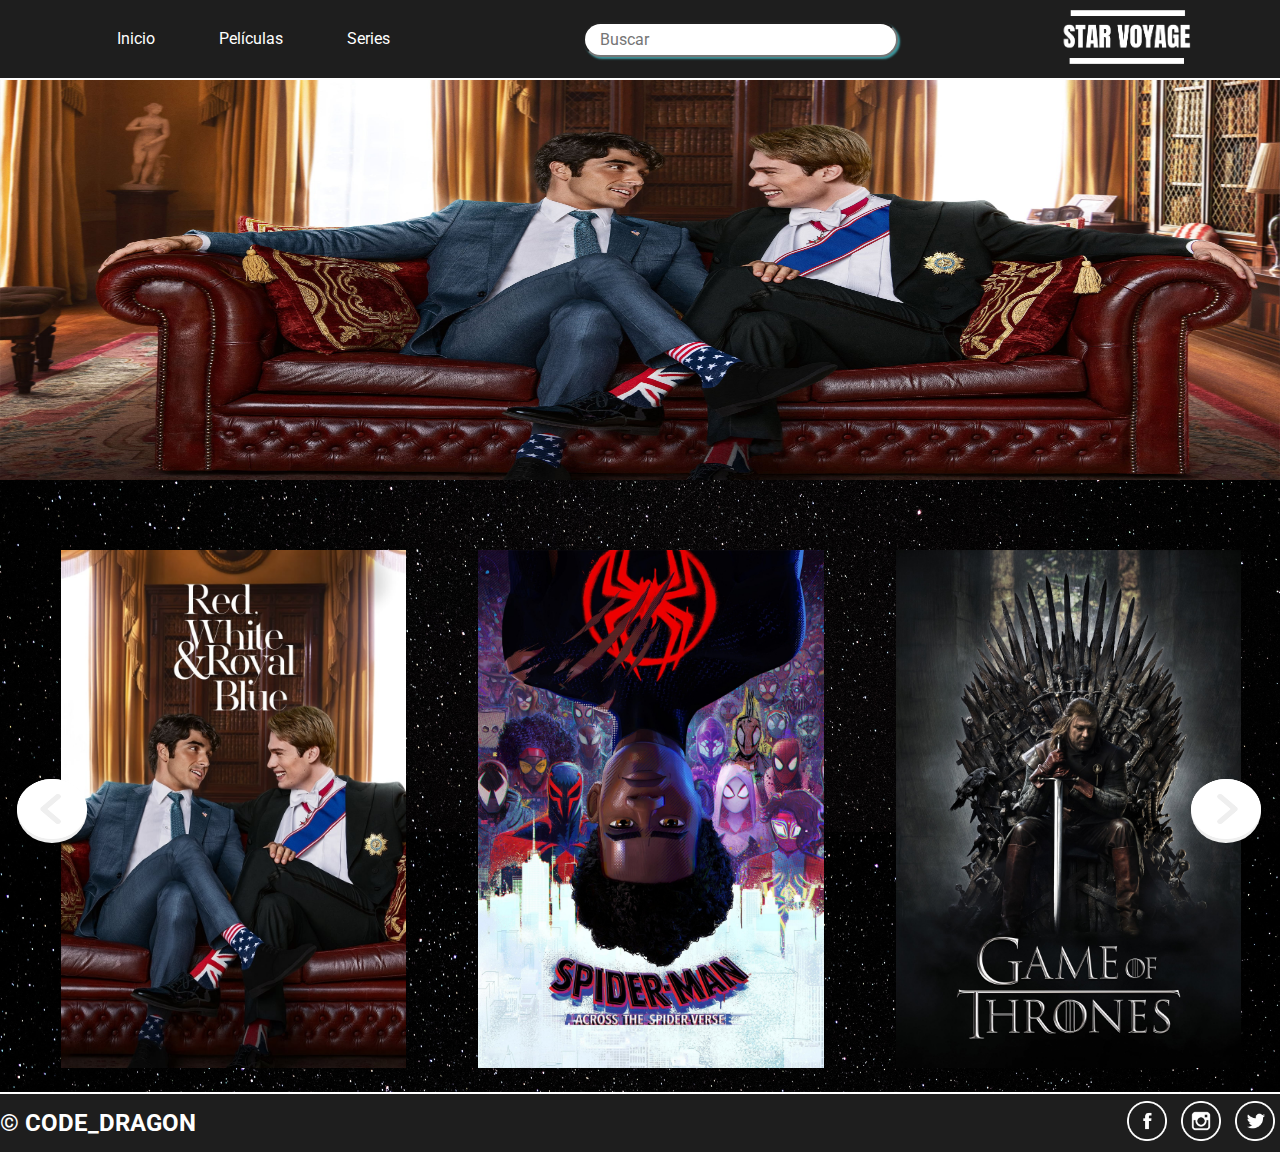
==== index.html @ 9c38f4c5 "Merge branch 'devlop' of https://github.com/aalejandrozuleta/alvaroContenido into devlop" ====
<!DOCTYPE html>
<html lang="es">
    <head>
        <meta charset="UTF-8" />
        <meta name="viewport" content="width=device-width, initial-scale=1.0" />
        <link rel="stylesheet" href="Public/css/normalize.css">
        <link rel="stylesheet" href="../Public/css/style.css" />
        <link
            rel="shortcut icon"
            href="Public/img/principales/principal.png"
            type="image/x-icon"
        />
        <title>Star Voyage</title>
    </head>
    <body>
        <header id="navDefault">
            <nav class="principalNav">
                <ul class="menu">
                    <li><a href="#">Inicio</a></li>
                    <li>
                        <a href="peliculas.html">Películas</a>
                    </li>
                    <li><a href="series.html">Series</a></li>
                </ul>
            </nav>

            <input id="buscador" class="seeker" type="text" placeholder="Buscar" onkeyup="buscarPeliculas()" />


            <a href="index.html">
                <img
                id="logo"
                src="Public/img/principales/principal.png"
                alt="logo"
            />
            </a>
           
        </header>

        <header id="hamburguesa">
            <button id="btnBurguer">
                <img
                    id="imgHamburguesa"
                    src="Public/img/principales/menu.png"
                    alt=""
                />
                <img
                    id="imgClose"
                    src="Public/img/principales/remove.png"
                    alt=""
                />
            </button>
            <nav id="navBurguer">
                <ul class="menuBurguer">

                    <li><a href="#">Inicio</a></li>

                    <li>
                        <a href="peliculas.html">películas</a>
                    </li>
                    <li>
                        <a href="series.html">series</a>
                    </li>
                    <li>
                        <a href="#">géneros</a>
                        <ul class="submenuHamburguer">
                            <li>
                                <a href="#">Animación</a>
                            </li>
                            <li>
                                <a href="#">comedia</a>
                            </li>
                            <li>
                                <a href="#">Drama</a>
                            </li>
                        </ul>
                    </li>
                </ul>
                <div id="infoCompany">
                    <input
                        id="buscadorBurguer"
                        class="seeker"
                        type="text"
                        placeholder="Buscar"
                    />
                </div>
            </nav>
        </header>
        
        <section class="slider">
            <div class="slider-container">
                <div class="slider-item">
                    <img
                        src="/Public/img/carrusel/redWhiteRoyalBlue.jpg"
                        alt="Imagen 2"
                    />
                </div>
                <div class="slider-item">
                    <img
                        src="/Public/img/carrusel/spidermanAcross.jpg"
                        alt="Imagen 3"
                    />
                </div>
                <div class="slider-item">
                    <img
                        src="Public/img/carrusel/gameThrones.jpg"
                        alt="Imagen 3"
                    />
                </div>

                <div class="slider-item">
                    <img
                        src="Public/img/carrusel/rickMorty.jpg"
                        alt="Imagen 4"
                    />
                </div>

                <div class="slider-item">
                    <img
                        src="Public/img/carrusel/friends.jpg"
                        alt="Imagen 5"
                    />
                </div>
            </div>
        </section>
        <div class="container">
            <div class="scroll-images">
                <section class="genero">
                    <div class="btnFlecha flechaIzquierda">
                        <button
                            class="iconob flechabtn"
                            onclick="scrollIzquierdaComedia()"
                        >
                            <img
                                class="iconoi"
                                src="/Public/img/principales/izq.png"
                                alt=""
                            />
                        </button>
                    </div>
                    <div class="pelis" id="imageComediaContainer">
                        <figure class="imageDrama">
                            <img
                                src="/Public/img/caratulas/peliculas/drama/redWhiteRoyalBlue.jpg"
                                alt=""
                            />
                            <div class="trans">
                                <figure class="banImageHover">
                                    <img src="Public/img/Logos/peliculas/drama/redWhiteRoyalBlue.png" alt="">
                                </figure>
                                <div class="botones">
                                    <button class="verTrailer">
                                        Ver más...
                                    </button>
                                </div>
                            </div>
                        </figure>
                        <figure class="imageDrama">
                            <img
                                src="/Public/img/caratulas/peliculas/animacion/spiderManAcross.jpg"
                                alt=""
                            />
                            <div class="trans">
                                <figure class="banImageHover">
                                    <img src="Public/img/Logos/peliculas/animacion/spiderManAcross.png" alt="">
                                </figure>
                                <div class="botones">
                                    <button class="verTrailer">
                                        Ver más...
                                    </button>
                                    <div class="video-container">
                                        <span class="close">X</span>
                                        <video
                                            src="/Public/contenido/trailers/Peliculas/ted.mp4"
                                            controls
                                        ></video>
                                    </div>
                                </div>
                            </div>
                        </figure>
                        <figure class="imageDrama">
                            <img
                                src="/Public/img/caratulas/series/drama/gameThrones.jpg"
                                alt=""
                            />
                            <div class="trans">
                                <figure class="banImageHover">
                                    <img src="Public/img/Logos/series/drama/gameThrones.png" alt="">
                                </figure>
                                <div class="botones">
                                    <button class="verTrailer">
                                        Ver más...
                                    </button>
                                    <div class="video-container">
                                        <span class="close">X</span>
                                        <video
                                            src="/Public/contenido/trailers/Peliculas/baywatch.mp4"
                                            controls
                                        ></video>
                                    </div>
                                </div>
                            </div>
                        </figure>
                        <figure class="imageDrama">
                            <img
                                src="/Public/img/caratulas/series/drama/lastOfUs.jpg"
                                alt=""
                            />
                            <div class="trans">
                                <figure class="banImageHover">
                                    <img src="Public/img/Logos/series/drama/lastOfUs.png" alt="">
                                </figure>
                                <div class="botones">
                                    <button class="verTrailer">
                                        Ver Trailer
                                    </button>
                                    <div class="video-container">
                                        <span class="close">X</span>
                                        <video
                                            src="/Public/contenido/trailers/Peliculas/badBoysForLife.mp4"
                                            controls
                                        ></video>
                                    </div>
                                </div>
                            </div>
                        </figure>
                        <figure class="imageDrama">
                            <img
                                src="/Public/img/caratulas/series/animacion/rickMorty.jpg"
                                alt=""
                            />
                            <div class="trans">
                                <figure class="banImageHover">
                                    <img src="Public/img/Logos/series/animacion/rickMorty.png" alt="">
                                </figure>
                                <div class="botones">
                                    <button class="verTrailer">
                                        Ver más...
                                    </button>
                                    <div class="video-container">
                                        <span class="close">X</span>
                                        <video
                                            src="/Public/contenido/trailers/Peliculas/rideAlong.mp4"
                                            controls
                                        ></video>
                                    </div>
                                </div>
                            </div>
                        </figure>
                        
                    </div>
                    <div class="btnFlecha flechaDerecha">
                        <button
                            class="iconob flechabtn"
                            onclick="scrollDerechaComedia()"
                        >
                            <img
                                class="iconoi"
                                src="/Public/img/principales/der.png"
                                alt=""
                            />
                        </button>
                    </div>
                </section>
            </div>
        </div>

        <div id="modal" class="modal">
            <div class="modal-content">
                <span class="close" onclick="cerrarModal()">&times;</span>
                <div id="modalContent" class="modal-columns"></div>
            </div>
        </div>

        <footer>
            <h2>&copy CODE_DRAGON</h2>
            <figure class="redes">
                <img
                    class="red"
                    src="/Public/img/principales/facebook.png"
                    alt="facebook"
                />
                <img
                    class="red"
                    src="/Public/img/principales/instagram.png"
                    alt="instagram"
                />
                <img
                    class="red"
                    src="/Public/img/principales/twitter.png"
                    alt="twitter"
                />
            </figure>
        </footer>
    </body>
</html>
<script src="Public/js/buscador.js"></script>
<script src="Public/js/style.js"></script>
<script src="Public/js/scroll.js"></script>
<script src="Public/js/modal.js"></script>
<script src="Public/js/hamburguer.js"></script>
---- Public/css/style.css ----
/* ! Default */
@import url("https://fonts.googleapis.com/css2?family=Roboto:wght@300&display=swap");

* {
    padding: 0;
    margin: 0;
    box-sizing: border-box;
    font-family: "Roboto";
}

body {
    background-image: url(/Public/img/principales/fondo\ \(2\).jpg);
    background-size: contain;
    
}

/* ! default */
/* *Navegación */
#navDefault {
    position: sticky;
    top: 0;
    width: 100%;
    height: 80px;
    display: flex;
    align-items: center;
    justify-content: space-around;
    background-color: rgb(30, 30, 30);
    border-bottom: #fff 2px solid;
    padding: 10px;
    z-index: 100;
}
#logo {
    width: auto;
    height: 60px;
}
#buscador {
    height: 35px;
    width: 25%;
    padding: 15px;
    margin: 10px;
    border-radius: 20px;
    box-shadow: 2px 2px 2px rgba(81, 220, 230, 0.63);
    -webkit-border-radius: 20px;
    -moz-border-radius: 20px;
    -ms-border-radius: 20px;
    -o-border-radius: 20px;
}
#loupe {
    width: auto;
    height: 15px;
}

.menu ul {
    list-style: none;
    display: flex;
}

.menu li a:hover {
    color: rgb(48, 184, 218);
    transition: 0.5s ease-in;
    -webkit-transition: 0.5s ease-in;
    -moz-transition: 0.5s ease-in;
    -ms-transition: 0.5s ease-in;
    -o-transition: 0.5s ease-in;
}
.principalNav a {
    color: rgb(255, 255, 255);
    text-decoration: none;
    padding: 15px 20px;
}
.menu > li {
    display: inline-block;
    position: relative;
    padding: 10px;
}
.submenu {
    display: flex;
    flex-direction: column;
    visibility: hidden;
    opacity: 0;
    transition: all 0.5s;
    position: absolute;
    background-color: rgb(88, 88, 88);
    border-radius: 20px;
    -webkit-transition: all 0.5s;
    -moz-transition: all 0.5s;
    -ms-transition: all 0.5s;
    -o-transition: all 0.5s;
}
.submenu li a {
    display: block;
    padding: 15px;
    margin: 0 25px;
    width: 100%;
}
.menu li:hover .submenu {
    visibility: visible;
    opacity: 1;
}
#hamburguesa {
    display: none;
}
/* * Navegacion normal */
/* ! Navegación hamburguesa */
@media screen and (max-width: 767px) {
    #navDefault {
        display: none;
    }
    #hamburguesa {
        width: 50%;
        height: 60px;
        display: block;
        position: fixed;
        top: 0;
    }
    .hamburguesaActive {
        background-color: rgba(48, 48, 48, 0.589);
       height: 100% !important;
        display: grid !important;
        grid-template-rows: 10% 90% !important;
        z-index: 999 !important;
        position: fixed;
        top: 0 !important;
        left: 0 !important;
        bottom: 0 !important;
        width: 100%;
    }
    #navBurguer {
        display: grid;
        grid-template-rows: 80% 20%;
        grid-template-columns: 100%;
        visibility: hidden;
    }
    .navBurguerActive {
        visibility: visible !important;
        transition: 1s ease;
        -webkit-transition: 1s ease;
        -moz-transition: 1s ease;
        -ms-transition: 1s ease;
        -o-transition: 1s ease;
    }
    #btnBurguer {
        width: 100%;
        height: 100%;
        background-color: transparent;
        border: none;
        display: grid;
        grid-template-columns: 10% 10% 80%;
        place-items: center;
        padding: 10px;
    }
    #imgHamburguesa {
        width: 100%;
        height: 100%;
        object-fit: contain;
    
    }
    .imgHamburguesaActive {
        display: none;
    }

    #imgClose {
        width: 100%;
        height: 50%;
        object-fit: contain;
        display: none;
    }
    .imgXActive {
        display: block !important;
        filter: invert(100%);
        -webkit-filter: invert(100%);
    }
    .menuBurguer {
        display: grid;
        grid-template-rows: repeat(4, 15%);
        grid-template-columns: 100%;
        place-content: center;
    }

    .menuBurguer li {
        width: 80%;
        height: 100%;
        list-style: none;
        margin: auto;
    }
    .menuBurguer li a {
        text-decoration: none;
        text-transform: capitalize;
        color: #fff;
        display: flex;
        justify-content: center;
    }
    .menuBurguer li:hover .submenuHamburguer {
        visibility: visible;
    }
    .menuBurguer li a:hover {
        color: rgb(63, 210, 236);
        transition: 0.2s ease-in;
        -webkit-transition: 0.2s ease-in;
        -moz-transition: 0.2s ease-in;
        -ms-transition: 0.2s ease-in;
        -o-transition: 0.2s ease-in;
    }
    .submenuHamburguer {
        visibility: hidden;
        height: 200px;
        display: grid;
        grid-template-rows: repeat(3, 10%);
        grid-template-columns: 100%;
        row-gap: 1%;
    }
    .submenuHamburguer li {
        width: 100%;
        height: 100%;
    }
    .submenuHamburguer li a {
        padding-top: 10px;
        color: #fff !important;
    }
    #infoCompany {
        display: grid;
        place-items: center;
    }
    #buscadorBurguer {
        width: 80%;
        height: 40%;
        margin: auto;
        border-radius: 20px;
        border: none;
        padding: 5px;
        box-shadow: 1px 2px 5px rgb(63, 210, 236);
        -webkit-border-radius: 20px;
        -moz-border-radius: 20px;
        -ms-border-radius: 20px;
        -o-border-radius: 20px;
    }
}
/* ! Navegación hamburguesa */

/* *Slider Home */
.slider {
    position: relative;
    width: 100%;
    height: 400px;
    margin: 0 auto 50px;
    overflow: hidden;
    
}
.slider .slider-container {
    display: flex;
    width: 300%;
    height: 100%;
    transition: transform 1.2s ease;
    transform: translateX(0);
    -webkit-transition: transform 1.2s ease;
    -moz-transition: transform 1.2s ease;
    -ms-transition: transform 1.2s ease;
    -o-transition: transform 1.2s ease;
    -webkit-transform: translateX(0);
    -moz-transform: translateX(0);
    -ms-transform: translateX(0);
    -o-transform: translateX(0);
}
.slider .slider-container .slider-item {
    width: 100%;
    height: 100%;
}
.slider .slider-container .slider-item img {
    width: 100%;
    height: 100%;
}
.slider .slider-container .slider-item.active {
    transform: translateX(-110%);
    -webkit-transform: translateX(-110%);
    -moz-transform: translateX(-110%);
    -ms-transform: translateX(-110%);
    -o-transform: translateX(-110%);
}

/* *Estilos de tu slider */

/* *Información sobre las series y películas  */

.titleContainer {
    margin: 30px;
    color: aliceblue;
    text-align: center;
}
.titleContainer h2 {
    font-size: 4em;
}
.titleContainer p {
    font-size: 1.5em;
}
.genero {
    display: flex;
    justify-content: center;
    align-items: center;
}
.scroll-images {
    width: 100%;
    overflow: hidden;
}
.pelis {
    display: flex;
    transition: transform 0.5s ease-in-out;
    -webkit-transition: transform 0.5s ease-in-out;
    -moz-transition: transform 0.5s ease-in-out;
    -ms-transition: transform 0.5s ease-in-out;
    -o-transition: transform 0.5s ease-in-out;
}
.imageDrama {
    flex: 0 0 31.33%;
    margin: 0 1rem;
    width: 25%;
    height: 72%;
    position: relative;
}
.imageDrama img {
    width: 100%;
    height: 100%;
    padding: 20px;
    border-radius: 2%;
    -webkit-border-radius: 2%;
    -moz-border-radius: 2%;
    -ms-border-radius: 2%;
    -o-border-radius: 2%;
}

.iconob {
    cursor: pointer;
    border-radius: 50%;
    border: none;
    -webkit-border-radius: 50%;
    -moz-border-radius: 50%;
    -ms-border-radius: 50%;
    -o-border-radius: 50%;
}
.iconoi {
    width: 70px;
    height: 60px;
    cursor: pointer;
}
.iconod {
    width: 70px;
    height: 60px;
    cursor: pointer;
}
.btnFlecha {
    position: absolute;
    display: flex;
    align-items: center;
    width: 25px;
    height: 40%;
    z-index: 99;
}
.flechaDerecha {
    right: 64px;
    position: relative;
}
.flechaIzquierda {
    left: 17px;
    position: relative;
}
/* Inicio del Hover */
.imageDrama:hover .trans {
    display: block;
}
.trans {
    display: none;
    position: absolute;
    top: 20px;
    left: 20px;
    bottom: 20px;
    right: 20px;
    background: #1d1d1db8;
    text-align: center;
    padding: 20px;
    font: 15px/25px verdana;
    color: white;
    flex-direction: column;
}
.botones {
    display: flex;
    flex-direction: column;
    justify-content: center;
    align-items: center;
}

.banImageHover{
    height: 40%;
}
.botones{
    margin: 150px 0;
}

/* !Fin de películas y series */

/* *Modal Trailers */

.verTrailer {
    font-size: 20px;
    height: 45px;
    width: 70%;
    border-radius: 2%;
    border: none;
    color: whitesmoke;
    background: linear-gradient(252deg, rgba(214,0,255,0.9523954845610119) 22%, rgba(9,9,121,0.8823674733565301) 39%, rgba(0,212,255,1) 78%);
    cursor: pointer;
    -webkit-border-radius: 2%;
    -moz-border-radius: 2%;
    -ms-border-radius: 2%;
    -o-border-radius: 2%;
}
.video-container {
    position: fixed;
    top: 16%;
    left: 10%;
    width: 80%;
    height: 80%;
    z-index: 99;
    background-color: rgba(0, 0, 0, 0.6);
    display: flex;
    justify-content: center;
    align-items: center;
    opacity: 0;
    pointer-events: none;
    transition: all 0.3s;
    -webkit-transition: all 0.3s;
    -moz-transition: all 0.3s;
    -ms-transition: all 0.3s;
    -o-transition: all 0.3s;
}
.video-container .close {
    position: absolute;
    top: 1%;
    right: 10px;
    font-size: 30px;
    cursor: pointer;
    color: #ffff;
}
.video-container video {
    position: relative;
    width: 100%;
    min-width: 800px;
    transform: scale(0);
    box-shadow: 0 20px 20px rgba(0, 0, 0, 0.2);
    outline: none;
    transition: all 0.3;
    -webkit-transform: scale(0);
    -moz-transform: scale(0);
    -ms-transform: scale(0);
    -o-transform: scale(0);
    -webkit-transition: all 0.3;
    -moz-transition: all 0.3;
    -ms-transition: all 0.3;
    -o-transition: all 0.3;
}
.video-container.show {
    position: relative;
    margin-right: 21%;
    pointer-events: all;
    opacity: 1;
    width: 140%;
    height: 230px;
}
.video-container.show video {
    transform: scale(0.4);
    width: 93px;
    height: 245%;
    margin-bottom: 35px;
    -webkit-transform: scale(0.4);
    -moz-transform: scale(0.4);
    -ms-transform: scale(0.4);
    -o-transform: scale(0.4);
}

/* !Modal trailers */
/* !Paginas !!!!!!!!!!*/
iframe {
    width: 98.5vw;
    height: 130vh;
    border: none;
    scroll-behavior: smooth;
}
/* ! !!!!!!!!!!*/

/* modal Buscador */
.modal {
    display: none;
    position: fixed;
    top: 0;
    left: 0;
    width: 100%;
    height: 100%;
    background-color: rgba(0, 0, 0, 0.9);
    z-index: 99;
}

.modal-content {
    position: fixed;
    top: 55%;
    left: 50%;
    transform: translate(-50%, -50%);
    max-width: 95%;
    max-height: 87%;
    overflow: auto;
    background-color: rgba(255, 255, 255, 0.763);
    padding: 0px;
    margin: 20px;
    border-radius: 2%;
    box-shadow: 0 0 10px rgba(0, 0, 0, 0.5);
    -webkit-transform: translate(-50%, -50%);
    -moz-transform: translate(-50%, -50%);
    -ms-transform: translate(-50%, -50%);
    -o-transform: translate(-50%, -50%);
    -webkit-border-radius: 2%;
    -moz-border-radius: 2%;
    -ms-border-radius: 2%;
    -o-border-radius: 2%;
}

.close {
    position: absolute;
    top: 10px;
    right: 15px;
    font-size: 24px;
    color: #000;
    cursor: pointer;
}

.modal-columns {
    display: flex;
    flex-wrap: wrap;
    margin: 20px;
    align-items: center;
}

.modal-imageDrama {
    width: calc(50% - 10px);
    margin-bottom: 20px;
    position: relative;
}

/*! Modal buscador */

/* ! Responsive */
@media screen and (min-width: 767px) and (max-width: 1023px) {
    #navDefault {
        margin: 0;
        padding: 0;
        display: grid;
        height: auto;
    }

    #buscador {
        width: 80%;
        margin: 0 auto;
    }

    #loupe {
        display: none;
    }

    #logo {
        display: none;
    }
}


@media screen and (min-width: 352px) and (max-width: 480px) {
    .container {
        font-size: 10px;
        margin-bottom: 1em;
    }
}

footer {
    background-color: #1e1e1e;
    display: flex;
    align-items: center;
    justify-content: space-between;
    height: 60px;
    flex-wrap: wrap;
    color: #ffff;
    border-top: #fff 2px solid;
}

.red {
    width: auto;
    height: 40px;
    padding: 0 5px;
    
}

@media (max-width: 480px) {
    footer {
        flex-direction: column;
        justify-content: center;
        height: 120px;
    }
}


@media screen and (max-width: 767px) {
    .modal {
        width: 80vw;
        height: 80vh;
    }

    .modal-content {
        width: 100%;
        height: 100%;
        margin: 20px 0;
    }

    .imageDrama {
        width: 50%;
        height: auto;
        margin: 20px;
    }

    .imageDrama img {
        width: 100%;
        padding: 0;
    }
}


@media (max-width: 420px) {
    #imageDramaContainer {
        flex-direction: column;
        align-items: center;
    }

    #imageDramaContainer img {
        width: auto;
        height: 300px;
    }

    #imageComediaContainer {
        flex-direction: column;
        align-items: center;
    }

    #imageComediaContainer img {
        width: auto;
        height: 300px;
    }

    #imageAnimacionContainer {
        flex-direction: column;
        align-items: center;
    }

    #imageAnimacionContainer img {
        width: auto;
        height: 300px;
    }

    .iconoi {
        display: none;
    }

    footer h2 {
        font-size: 15px;
        margin: 20px;
    }

    .red {
        width: auto;
        height: 25px;
    }

    .trans {
        top: 0px;
        left: 0px;
        bottom: 0px;
        right: 0px;
        padding: 100px;
    }

    .trans h3 {
        margin: 0;
        padding: 0;
    }

    .scroll-images {
        width: 75%;
    }
    .titleContainer h2 {
        text-align: left;
    }
}

@media (max-width: 821px) {
    header {
        height: 120px;
    }

    .slider {
        margin: 120px auto;
    }

    .titleContainer h2 {
        font-size: 2.5em;
        text-align: left;
    }

    footer h2 {
        font-size: 20px;
        margin: 20px;
    }

    #imageDramaContainer {
        margin: 2.8rem 0;
    }

    .modal-columns .imageDrama:hover .trans h3,
    p {
        display: none;
    }
}
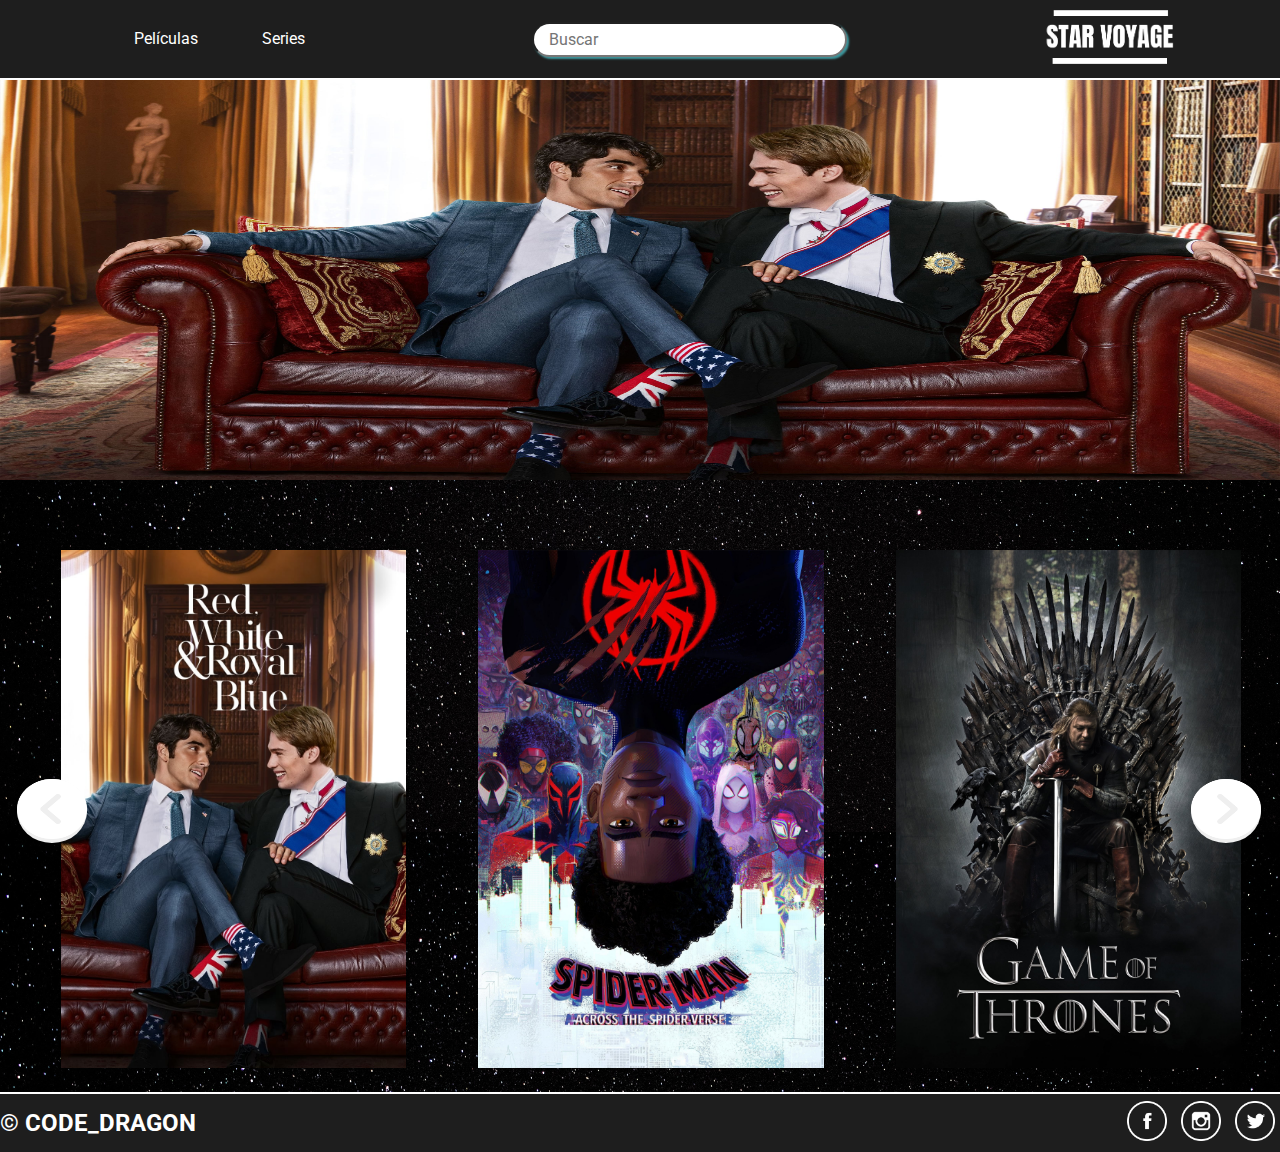
==== commit 34887a1e: "(feature/IntegracionCarrusel) correccion Luis." ====
--- a/index.html
+++ b/index.html
@@ -16,18 +16,17 @@
         <header id="navDefault">
             <nav class="principalNav">
                 <ul class="menu">
-                    <li><a href="#">Inicio</a></li>
                     <li>
-                        <a href="peliculas.html">Películas</a>
+                        <a href="/peliculas.html">Películas</a>
                     </li>
-                    <li><a href="series.html">Series</a></li>
+                    <li><a href="/series.html">Series</a></li>
                 </ul>
             </nav>
 
-            <input id="buscador" class="seeker" type="text" placeholder="Buscar" onkeyup="buscarPeliculas()" />
-
-
-            <a href="index.html">
+            <input id="buscador" type="text" placeholder="Buscar" />
+
+
+            <a href="/index.html">
                 <img
                 id="logo"
                 src="Public/img/principales/principal.png"
@@ -52,14 +51,11 @@
             </button>
             <nav id="navBurguer">
                 <ul class="menuBurguer">
-
-                    <li><a href="#">Inicio</a></li>
-
                     <li>
-                        <a href="peliculas.html">películas</a>
+                        <a href="/peliculas.html">películas</a>
                     </li>
                     <li>
-                        <a href="series.html">series</a>
+                        <a href="/series.html">series</a>
                     </li>
                     <li>
                         <a href="#">géneros</a>
@@ -79,7 +75,6 @@
                 <div id="infoCompany">
                     <input
                         id="buscadorBurguer"
-                        class="seeker"
                         type="text"
                         placeholder="Buscar"
                     />
@@ -94,18 +89,28 @@
                         src="/Public/img/carrusel/redWhiteRoyalBlue.jpg"
                         alt="Imagen 2"
                     />
-                </div>
+                    <div class="slider-logo">
+                        <img src="Public/img/Logos/peliculas/drama/redWhiteRoyalBlue.png" class="superpuesta"/>
+                    </div>
+                </div>
+                
                 <div class="slider-item">
                     <img
                         src="/Public/img/carrusel/spidermanAcross.jpg"
                         alt="Imagen 3"
                     />
+                    <div class="slider-logo">
+                        <img src="Public/img/Logos/peliculas/animacion/spiderManAcross.png" class="superpuesta"/>
+                    </div>  
                 </div>
                 <div class="slider-item">
                     <img
                         src="Public/img/carrusel/gameThrones.jpg"
                         alt="Imagen 3"
                     />
+                    <div class="slider-logo">
+                        <img src="Public/img/Logos/series/drama/gameThrones.png" class="superpuesta"/>
+                    </div>
                 </div>
 
                 <div class="slider-item">
@@ -113,6 +118,9 @@
                         src="Public/img/carrusel/rickMorty.jpg"
                         alt="Imagen 4"
                     />
+                    <div class="slider-logo">
+                        <img src="Public/img/Logos/series/animacion/rickMorty.png" class="superpuesta"/>
+                    </div>
                 </div>
 
                 <div class="slider-item">
@@ -120,6 +128,9 @@
                         src="Public/img/carrusel/friends.jpg"
                         alt="Imagen 5"
                     />
+                    <div class="slider-logo">
+                        <img src="Public/img/Logos/series/comedia/friends.png" class="superpuesta"/>
+                    </div>
                 </div>
             </div>
         </section>
@@ -145,12 +156,10 @@
                                 alt=""
                             />
                             <div class="trans">
-                                <figure class="banImageHover">
-                                    <img src="Public/img/Logos/peliculas/drama/redWhiteRoyalBlue.png" alt="">
-                                </figure>
-                                <div class="botones">
-                                    <button class="verTrailer">
-                                        Ver más...
+                                <h3>Una Pareja Explosiva</h3>
+                                <div class="botones">
+                                    <button class="verTrailer">
+                                        Ver Trailer
                                     </button>
                                 </div>
                             </div>
@@ -161,12 +170,10 @@
                                 alt=""
                             />
                             <div class="trans">
-                                <figure class="banImageHover">
-                                    <img src="Public/img/Logos/peliculas/animacion/spiderManAcross.png" alt="">
-                                </figure>
-                                <div class="botones">
-                                    <button class="verTrailer">
-                                        Ver más...
+                                <h3>Ted</h3>
+                                <div class="botones">
+                                    <button class="verTrailer">
+                                        Ver Trailer
                                     </button>
                                     <div class="video-container">
                                         <span class="close">X</span>
@@ -184,12 +191,10 @@
                                 alt=""
                             />
                             <div class="trans">
-                                <figure class="banImageHover">
-                                    <img src="Public/img/Logos/series/drama/gameThrones.png" alt="">
-                                </figure>
-                                <div class="botones">
-                                    <button class="verTrailer">
-                                        Ver más...
+                                <h3>Guardianes de la Bahia</h3>
+                                <div class="botones">
+                                    <button class="verTrailer">
+                                        Ver Trailer
                                     </button>
                                     <div class="video-container">
                                         <span class="close">X</span>
@@ -207,9 +212,7 @@
                                 alt=""
                             />
                             <div class="trans">
-                                <figure class="banImageHover">
-                                    <img src="Public/img/Logos/series/drama/lastOfUs.png" alt="">
-                                </figure>
+                                <h3>Bad Boys Para Siempre</h3>
                                 <div class="botones">
                                     <button class="verTrailer">
                                         Ver Trailer
@@ -230,12 +233,10 @@
                                 alt=""
                             />
                             <div class="trans">
-                                <figure class="banImageHover">
-                                    <img src="Public/img/Logos/series/animacion/rickMorty.png" alt="">
-                                </figure>
-                                <div class="botones">
-                                    <button class="verTrailer">
-                                        Ver más...
+                                <h3>Ride Along</h3>
+                                <div class="botones">
+                                    <button class="verTrailer">
+                                        Ver Trailer
                                     </button>
                                     <div class="video-container">
                                         <span class="close">X</span>
@@ -247,7 +248,27 @@
                                 </div>
                             </div>
                         </figure>
-                        
+                        <figure class="imageDrama">
+                            <img
+                                src="/Public/img/caratulas/series/comedia/friends.jpg"
+                                alt=""
+                            />
+                            <div class="trans">
+                                <h3>Ride Along</h3>
+                                <div class="botones">
+                                    <button class="verTrailer">
+                                        Ver Trailer
+                                    </button>
+                                    <div class="video-container">
+                                        <span class="close">X</span>
+                                        <video
+                                            src="/Public/contenido/trailers/Peliculas/rideAlong.mp4"
+                                            controls
+                                        ></video>
+                                    </div>
+                                </div>
+                            </div>
+                        </figure>
                     </div>
                     <div class="btnFlecha flechaDerecha">
                         <button
@@ -264,38 +285,29 @@
                 </section>
             </div>
         </div>
-
-        <div id="modal" class="modal">
-            <div class="modal-content">
-                <span class="close" onclick="cerrarModal()">&times;</span>
-                <div id="modalContent" class="modal-columns"></div>
-            </div>
-        </div>
-
-        <footer>
-            <h2>&copy CODE_DRAGON</h2>
-            <figure class="redes">
-                <img
-                    class="red"
-                    src="/Public/img/principales/facebook.png"
-                    alt="facebook"
-                />
-                <img
-                    class="red"
-                    src="/Public/img/principales/instagram.png"
-                    alt="instagram"
-                />
-                <img
-                    class="red"
-                    src="/Public/img/principales/twitter.png"
-                    alt="twitter"
-                />
-            </figure>
-        </footer>
     </body>
+    <footer>
+        <h2>&copy CODE_DRAGON</h2>
+        <figure class="redes">
+            <img
+                class="red"
+                src="/Public/img/principales/facebook.png"
+                alt="facebook"
+            />
+            <img
+                class="red"
+                src="/Public/img/principales/instagram.png"
+                alt="instagram"
+            />
+            <img
+                class="red"
+                src="/Public/img/principales/twitter.png"
+                alt="twitter"
+            />
+        </figure>
+    </footer>
 </html>
-<script src="Public/js/buscador.js"></script>
-<script src="Public/js/style.js"></script>
-<script src="Public/js/scroll.js"></script>
-<script src="Public/js/modal.js"></script>
+<script src="../Public/js/style.js"></script>
+<script src="../Public/js/scroll.js"></script>
+<script src="/Public/js/modal.js"></script>
 <script src="Public/js/hamburguer.js"></script>
--- a/Public/css/style.css
+++ b/Public/css/style.css
@@ -115,14 +115,12 @@
     }
     .hamburguesaActive {
         background-color: rgba(48, 48, 48, 0.589);
-       height: 100% !important;
+        height: 90vh !important;
         display: grid !important;
         grid-template-rows: 10% 90% !important;
         z-index: 999 !important;
         position: fixed;
-        top: 0 !important;
-        left: 0 !important;
-        bottom: 0 !important;
+        top: 0;
         width: 100%;
     }
     #navBurguer {
@@ -153,7 +151,8 @@
         width: 100%;
         height: 100%;
         object-fit: contain;
-    
+        filter: invert(100%);
+        -webkit-filter: invert(100%);
     }
     .imgHamburguesaActive {
         display: none;
@@ -266,8 +265,23 @@
     height: 100%;
 }
 .slider .slider-container .slider-item img {
+    position: relative;
     width: 100%;
     height: 100%;
+    z-index: 1;
+}
+.slider .slider-container .slider-item .slider-logo{
+    position: relative;
+    top: 0;
+    left: 0;
+    width: 100%;
+    height: 100%;
+    z-index: 100;
+}
+.slider .slider-container .slider-item .slider-logo img{
+    margin: 0 20px;
+    width: 50%;
+    height: 20%;
 }
 .slider .slider-container .slider-item.active {
     transform: translateX(-110%);
@@ -362,7 +376,7 @@
     left: 17px;
     position: relative;
 }
-/* Inicio del Hover */
+
 .imageDrama:hover .trans {
     display: block;
 }
@@ -373,13 +387,17 @@
     left: 20px;
     bottom: 20px;
     right: 20px;
-    background: #1d1d1db8;
+    background: rgba(0, 0, 0, 0.6);
     text-align: center;
     padding: 20px;
     font: 15px/25px verdana;
     color: white;
     flex-direction: column;
 }
+.trans h3 {
+    font-size: 25px;
+    margin-bottom: 35px;
+}
 .botones {
     display: flex;
     flex-direction: column;
@@ -387,25 +405,30 @@
     align-items: center;
 }
 
-.banImageHover{
-    height: 40%;
-}
-.botones{
-    margin: 150px 0;
-}
-
 /* !Fin de películas y series */
 
 /* *Modal Trailers */
-
+.ver {
+    font-size: 20px;
+    height: 30px;
+    width: 70%;
+    margin: 20px 0;
+    background-color: aqua;
+    cursor: pointer;
+    border: none;
+    border-radius: 2%;
+    -webkit-border-radius: 2%;
+    -moz-border-radius: 2%;
+    -ms-border-radius: 2%;
+    -o-border-radius: 2%;
+}
 .verTrailer {
     font-size: 20px;
-    height: 45px;
+    height: 30px;
     width: 70%;
     border-radius: 2%;
     border: none;
-    color: whitesmoke;
-    background: linear-gradient(252deg, rgba(214,0,255,0.9523954845610119) 22%, rgba(9,9,121,0.8823674733565301) 39%, rgba(0,212,255,1) 78%);
+    background-color: orange;
     cursor: pointer;
     -webkit-border-radius: 2%;
     -moz-border-radius: 2%;
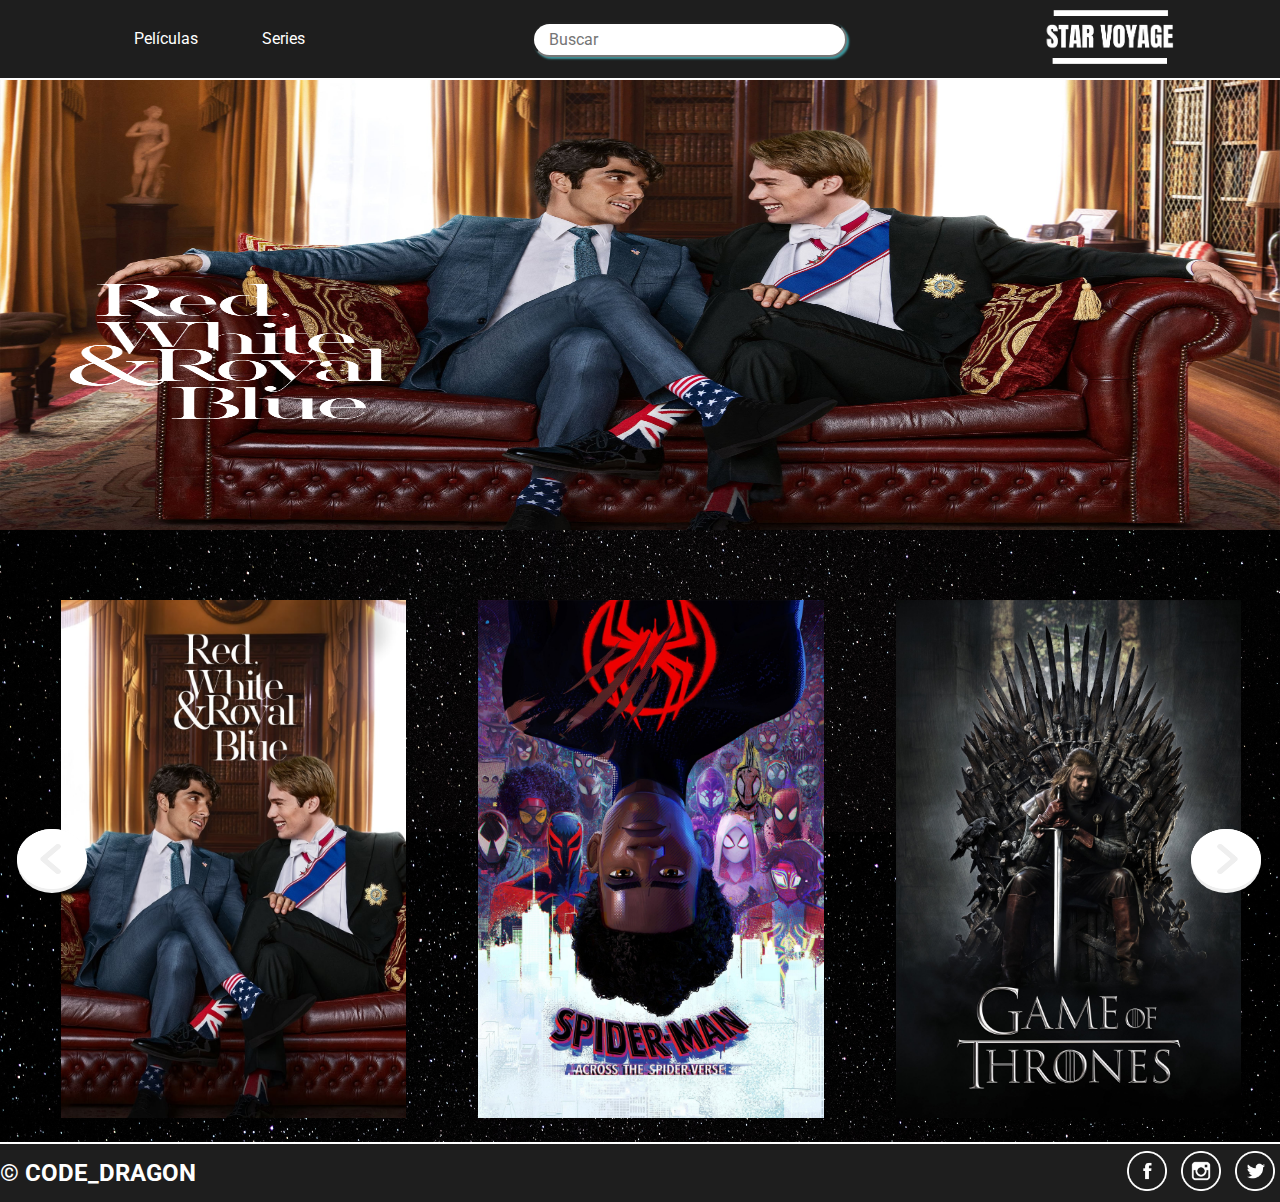
==== commit 6364ab9d: "correcciones slider-home" ====
--- a/index.html
+++ b/index.html
@@ -4,7 +4,7 @@
         <meta charset="UTF-8" />
         <meta name="viewport" content="width=device-width, initial-scale=1.0" />
         <link rel="stylesheet" href="Public/css/normalize.css">
-        <link rel="stylesheet" href="../Public/css/style.css" />
+        <link rel="stylesheet" href="Public/css/style.css" />
         <link
             rel="shortcut icon"
             href="Public/img/principales/principal.png"
@@ -86,18 +86,18 @@
             <div class="slider-container">
                 <div class="slider-item">
                     <img
-                        src="/Public/img/carrusel/redWhiteRoyalBlue.jpg"
+                        src="Public/img/carrusel/redWhiteRoyalBlue.jpg"
+                        alt="Imagen 1"
+                    />
+                    <div class="slider-logo">
+                        <img src="Public/img/Logos/peliculas/drama/redWhiteRoyalBlue.png" class="superpuesta"/>
+                    </div>
+                </div>
+                
+                <div class="slider-item">
+                    <img
+                        src="Public/img/carrusel/spidermanAcross.jpg"
                         alt="Imagen 2"
-                    />
-                    <div class="slider-logo">
-                        <img src="Public/img/Logos/peliculas/drama/redWhiteRoyalBlue.png" class="superpuesta"/>
-                    </div>
-                </div>
-                
-                <div class="slider-item">
-                    <img
-                        src="/Public/img/carrusel/spidermanAcross.jpg"
-                        alt="Imagen 3"
                     />
                     <div class="slider-logo">
                         <img src="Public/img/Logos/peliculas/animacion/spiderManAcross.png" class="superpuesta"/>
@@ -307,7 +307,7 @@
         </figure>
     </footer>
 </html>
-<script src="../Public/js/style.js"></script>
-<script src="../Public/js/scroll.js"></script>
-<script src="/Public/js/modal.js"></script>
+<script src="Public/js/style.js"></script>
+<script src="Public/js/scroll.js"></script>
+<script src="Public/js/modal.js"></script>
 <script src="Public/js/hamburguer.js"></script>
--- a/Public/css/style.css
+++ b/Public/css/style.css
@@ -240,7 +240,7 @@
 .slider {
     position: relative;
     width: 100%;
-    height: 400px;
+    height: 450px;
     margin: 0 auto 50px;
     overflow: hidden;
     
@@ -272,11 +272,12 @@
 }
 .slider .slider-container .slider-item .slider-logo{
     position: relative;
-    top: 0;
-    left: 0;
-    width: 100%;
-    height: 100%;
+    bottom: 250px;
+    left: 50px;
+    width: 50%;
+    height: 150%;
     z-index: 100;
+
 }
 .slider .slider-container .slider-item .slider-logo img{
     margin: 0 20px;
@@ -291,6 +292,18 @@
     -o-transform: translateX(-110%);
 }
 
+/* *Responsive slider-Home */
+@media screen and (max-width: 767px) {
+    .slider .slider-container .slider-item .slider-logo{
+        position: relative;
+        bottom: 150px;
+        left: 120px;
+        width: 80%;
+        height: 150%;
+        z-index: 100;
+    
+    }
+}
 /* *Estilos de tu slider */
 
 /* *Información sobre las series y películas  */
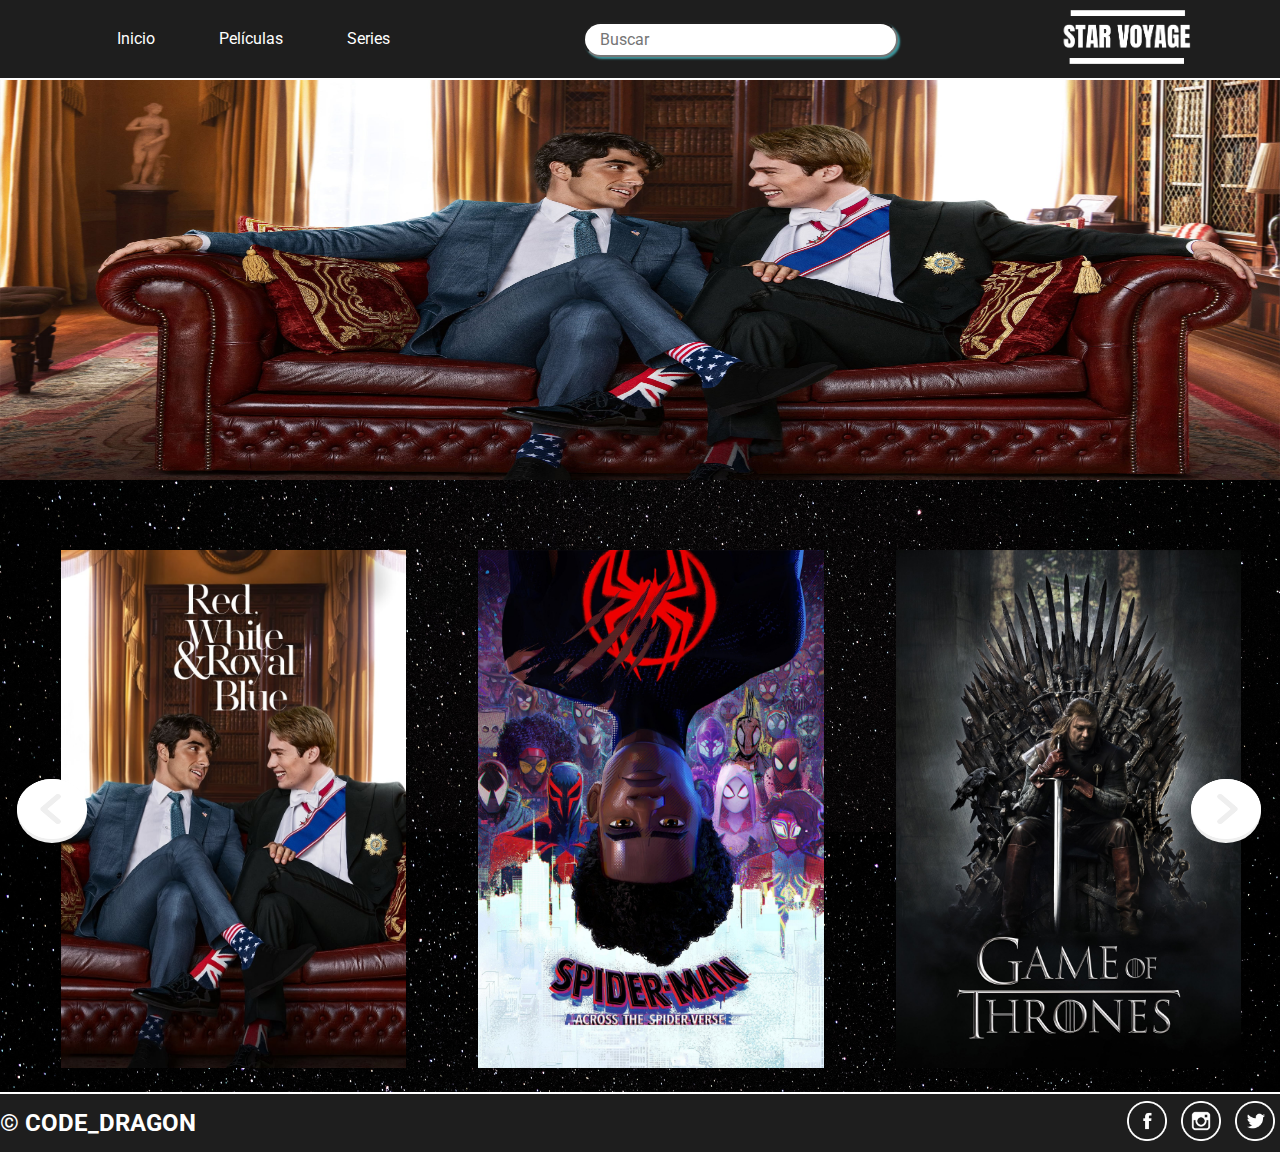
==== commit ffec5780: "responsive modal" ====
--- a/index.html
+++ b/index.html
@@ -4,7 +4,7 @@
         <meta charset="UTF-8" />
         <meta name="viewport" content="width=device-width, initial-scale=1.0" />
         <link rel="stylesheet" href="Public/css/normalize.css">
-        <link rel="stylesheet" href="Public/css/style.css" />
+        <link rel="stylesheet" href="../Public/css/style.css" />
         <link
             rel="shortcut icon"
             href="Public/img/principales/principal.png"
@@ -16,17 +16,18 @@
         <header id="navDefault">
             <nav class="principalNav">
                 <ul class="menu">
+                    <li><a href="#">Inicio</a></li>
                     <li>
-                        <a href="/peliculas.html">Películas</a>
+                        <a href="peliculas.html">Películas</a>
                     </li>
-                    <li><a href="/series.html">Series</a></li>
+                    <li><a href="series.html">Series</a></li>
                 </ul>
             </nav>
 
-            <input id="buscador" type="text" placeholder="Buscar" />
-
-
-            <a href="/index.html">
+            <input id="buscador" class="seeker" type="text" placeholder="Buscar" onkeyup="buscarPeliculas()" />
+
+
+            <a href="index.html">
                 <img
                 id="logo"
                 src="Public/img/principales/principal.png"
@@ -51,11 +52,14 @@
             </button>
             <nav id="navBurguer">
                 <ul class="menuBurguer">
+
+                    <li><a href="#">Inicio</a></li>
+
                     <li>
-                        <a href="/peliculas.html">películas</a>
+                        <a href="peliculas.html">películas</a>
                     </li>
                     <li>
-                        <a href="/series.html">series</a>
+                        <a href="series.html">series</a>
                     </li>
                     <li>
                         <a href="#">géneros</a>
@@ -75,6 +79,7 @@
                 <div id="infoCompany">
                     <input
                         id="buscadorBurguer"
+                        class="seeker"
                         type="text"
                         placeholder="Buscar"
                     />
@@ -86,31 +91,21 @@
             <div class="slider-container">
                 <div class="slider-item">
                     <img
-                        src="Public/img/carrusel/redWhiteRoyalBlue.jpg"
-                        alt="Imagen 1"
-                    />
-                    <div class="slider-logo">
-                        <img src="Public/img/Logos/peliculas/drama/redWhiteRoyalBlue.png" class="superpuesta"/>
-                    </div>
-                </div>
-                
-                <div class="slider-item">
-                    <img
-                        src="Public/img/carrusel/spidermanAcross.jpg"
+                        src="/Public/img/carrusel/redWhiteRoyalBlue.jpg"
                         alt="Imagen 2"
                     />
-                    <div class="slider-logo">
-                        <img src="Public/img/Logos/peliculas/animacion/spiderManAcross.png" class="superpuesta"/>
-                    </div>  
+                </div>
+                <div class="slider-item">
+                    <img
+                        src="/Public/img/carrusel/spidermanAcross.jpg"
+                        alt="Imagen 3"
+                    />
                 </div>
                 <div class="slider-item">
                     <img
                         src="Public/img/carrusel/gameThrones.jpg"
                         alt="Imagen 3"
                     />
-                    <div class="slider-logo">
-                        <img src="Public/img/Logos/series/drama/gameThrones.png" class="superpuesta"/>
-                    </div>
                 </div>
 
                 <div class="slider-item">
@@ -118,9 +113,6 @@
                         src="Public/img/carrusel/rickMorty.jpg"
                         alt="Imagen 4"
                     />
-                    <div class="slider-logo">
-                        <img src="Public/img/Logos/series/animacion/rickMorty.png" class="superpuesta"/>
-                    </div>
                 </div>
 
                 <div class="slider-item">
@@ -128,9 +120,6 @@
                         src="Public/img/carrusel/friends.jpg"
                         alt="Imagen 5"
                     />
-                    <div class="slider-logo">
-                        <img src="Public/img/Logos/series/comedia/friends.png" class="superpuesta"/>
-                    </div>
                 </div>
             </div>
         </section>
@@ -156,74 +145,64 @@
                                 alt=""
                             />
                             <div class="trans">
-                                <h3>Una Pareja Explosiva</h3>
-                                <div class="botones">
-                                    <button class="verTrailer">
+                                <figure class="banImageHover">
+                                    <img src="Public/img/Logos/peliculas/drama/redWhiteRoyalBlue.png" alt="">
+                                </figure>
+                                <div class="botones">
+                                    <button class="verTrailer" data-modal="modalTrailer12">
+                                        Ver más...
+                                    </button>
+                                </div>
+                            </div>
+                        </figure>
+                        <figure class="imageDrama">
+                            <img
+                                src="/Public/img/caratulas/peliculas/animacion/spiderManAcross.jpg"
+                                alt=""
+                            />
+                            <div class="trans">
+                                <figure class="banImageHover">
+                                    <img src="Public/img/Logos/peliculas/animacion/spiderManAcross.png" alt="">
+                                </figure>
+                                <div class="botones">
+                                    <button class="verTrailer" data-modal="modalTrailer2">
+                                        Ver más...
+                                    </button>
+                                   
+                                </div>
+                            </div>
+                        </figure>
+                        <figure class="imageDrama">
+                            <img
+                                src="/Public/img/caratulas/series/drama/gameThrones.jpg"
+                                alt=""
+                            />
+                            <div class="trans">
+                                <figure class="banImageHover">
+                                    <img src="Public/img/Logos/series/drama/gameThrones.png" alt="">
+                                </figure>
+                                <div class="botones">
+                                    <button class="verTrailer" data-modal="modalTrailer26">
+                                        Ver más...
+                                    </button>
+                                    
+                                </div>
+                            </div>
+                        </figure>
+                        <figure class="imageDrama">
+                            <img
+                                src="/Public/img/caratulas/series/drama/lastOfUs.jpg"
+                                alt=""
+                            />
+                            <div class="trans">
+                                <figure class="banImageHover">
+                                    <img src="Public/img/Logos/series/drama/lastOfUs.png" alt="">
+                                </figure>
+                                <div class="botones">
+                                    <button class="verTrailer" data-modal="modalTrailer30">
                                         Ver Trailer
                                     </button>
-                                </div>
-                            </div>
-                        </figure>
-                        <figure class="imageDrama">
-                            <img
-                                src="/Public/img/caratulas/peliculas/animacion/spiderManAcross.jpg"
-                                alt=""
-                            />
-                            <div class="trans">
-                                <h3>Ted</h3>
-                                <div class="botones">
-                                    <button class="verTrailer">
-                                        Ver Trailer
-                                    </button>
-                                    <div class="video-container">
-                                        <span class="close">X</span>
-                                        <video
-                                            src="/Public/contenido/trailers/Peliculas/ted.mp4"
-                                            controls
-                                        ></video>
-                                    </div>
-                                </div>
-                            </div>
-                        </figure>
-                        <figure class="imageDrama">
-                            <img
-                                src="/Public/img/caratulas/series/drama/gameThrones.jpg"
-                                alt=""
-                            />
-                            <div class="trans">
-                                <h3>Guardianes de la Bahia</h3>
-                                <div class="botones">
-                                    <button class="verTrailer">
-                                        Ver Trailer
-                                    </button>
-                                    <div class="video-container">
-                                        <span class="close">X</span>
-                                        <video
-                                            src="/Public/contenido/trailers/Peliculas/baywatch.mp4"
-                                            controls
-                                        ></video>
-                                    </div>
-                                </div>
-                            </div>
-                        </figure>
-                        <figure class="imageDrama">
-                            <img
-                                src="/Public/img/caratulas/series/drama/lastOfUs.jpg"
-                                alt=""
-                            />
-                            <div class="trans">
-                                <h3>Bad Boys Para Siempre</h3>
-                                <div class="botones">
-                                    <button class="verTrailer">
-                                        Ver Trailer
-                                    </button>
-                                    <div class="video-container">
-                                        <span class="close">X</span>
-                                        <video
-                                            src="/Public/contenido/trailers/Peliculas/badBoysForLife.mp4"
-                                            controls
-                                        ></video>
-                                    </div>
+                                    
                                 </div>
                             </div>
                         </figure>
@@ -233,42 +212,18 @@
                                 alt=""
                             />
                             <div class="trans">
-                                <h3>Ride Along</h3>
-                                <div class="botones">
-                                    <button class="verTrailer">
-                                        Ver Trailer
-                                    </button>
-                                    <div class="video-container">
-                                        <span class="close">X</span>
-                                        <video
-                                            src="/Public/contenido/trailers/Peliculas/rideAlong.mp4"
-                                            controls
-                                        ></video>
-                                    </div>
-                                </div>
-                            </div>
-                        </figure>
-                        <figure class="imageDrama">
-                            <img
-                                src="/Public/img/caratulas/series/comedia/friends.jpg"
-                                alt=""
-                            />
-                            <div class="trans">
-                                <h3>Ride Along</h3>
-                                <div class="botones">
-                                    <button class="verTrailer">
-                                        Ver Trailer
-                                    </button>
-                                    <div class="video-container">
-                                        <span class="close">X</span>
-                                        <video
-                                            src="/Public/contenido/trailers/Peliculas/rideAlong.mp4"
-                                            controls
-                                        ></video>
-                                    </div>
-                                </div>
-                            </div>
-                        </figure>
+                                <figure class="banImageHover">
+                                    <img src="Public/img/Logos/series/animacion/rickMorty.png" alt="">
+                                </figure>
+                                <div class="botones">
+                                    <button class="verTrailer" data-modal="modalTrailer18">
+                                        Ver más...
+                                    </button>
+                                    
+                                </div>
+                            </div>
+                        </figure>
+                        
                     </div>
                     <div class="btnFlecha flechaDerecha">
                         <button
@@ -285,28 +240,85 @@
                 </section>
             </div>
         </div>
+
+        <div class="modalTrailer" id="modalTrailer12">
+            <div class="trailerContenido">
+                <figure class="trailerRemove"><img class="remove" src="Public/img/principales/remove.png" alt=""></figure>
+                <div class="trailerDescripcion">
+                    <figure class="trailerLogo"> <img class="logoTrailer" src="Public/img/Logos/peliculas/drama/redWhiteRoyalBlue2.png" alt=""></figure>
+                    <p class="trailerDetalles">Tras la elección de su madre como presidente, el joven Alex Claremont-Diaz (Pérez) es rápidamente elegido como el equivalente estadounidense de un joven miembro de la realeza.</p>
+                </div>
+                <iframe class="iframeTrailer" width="560" height="315" src="https://www.youtube.com/embed/_DF0Ejz-xB0" frameborder="0"></iframe>
+            </div>
+        </div>
+
+        <div class="modalTrailer" id="modalTrailer2">
+            <div class="trailerContenido">
+                <figure class="trailerRemove"><img class="remove" src="Public/img/principales/remove.png" alt=""></figure>
+                <div class="trailerDescripcion">
+                    <figure class="trailerLogo"> <img class="logoTrailer" src="Public/img/Logos/peliculas/animacion/spiderManAcross.png" alt=""></figure>
+                    <p class="trailerDetalles">Miles Morales se embarca en una emocionante aventura a través del multiverso y une fuerzas con Gwen Stacy y Spider-People para luchar contra un supervillano.</p>
+                </div>
+                <iframe class="iframeTrailer" width="560" height="315" src="https://www.youtube.com/embed/cMwNb7v_v9k " frameborder="0"></iframe>
+            </div>
+        </div>
+
+        <div class="modalTrailer" id="modalTrailer26">
+            <div class="trailerContenido">
+                <figure class="trailerRemove"><img class="remove" src="Public/img/principales/remove.png" alt=""></figure>
+                <div class="trailerDescripcion">
+                    <figure class="trailerLogo"> <img class="logoTrailer" src="Public/img/Logos/series/drama/gameThrones.png" alt=""></figure>
+                    <p class="trailerDetalles">En un mundo fantástico y en un contexto medieval varias familias, relativas a la nobleza, se disputan el poder para dominar el territorio ficticio de Poniente (Westeros) y tomar el control de los Siete Reinos desde el Trono de Hierro, lugar donde el rey ejerce el poder.</p>
+                </div>
+                <iframe class="iframeTrailer" width="560" height="315" src="https://www.youtube.com/embed/TZE9gVF1QbA" frameborder="0"></iframe>
+            </div>
+        </div>
+
+        <div class="modalTrailer" id="modalTrailer30">
+            <div class="trailerContenido">
+                <figure class="trailerRemove"><img class="remove" src="Public/img/principales/remove.png" alt=""></figure>
+                <div class="trailerDescripcion">
+                    <figure class="trailerLogo"> <img class="logoTrailer" src="Public/img/Logos/series/drama/lastOfUs2.png" alt=""></figure>
+                    <p class="trailerDetalles">Joel, uno de los pocos sobrevivientes, es contratado para sacar de contrabando a Ellie, una niña de 14 años, fuera de una opresiva zona de cuarentena. Lo que pareciera ser un pequeño trabajo, se convierte en un viaje brutal y desgarrador</p>
+                </div>
+                <iframe class="iframeTrailer" width="560" height="315" src="https://www.youtube.com/embed/8SWhBsbxmpk" frameborder="0"></iframe>
+            </div>
+        </div>
+
+        <div class="modalTrailer" id="modalTrailer18">
+            <div class="trailerContenido">
+                <figure class="trailerRemove"><img class="remove" src="Public/img/principales/remove.png" alt=""></figure>
+                <div class="trailerDescripcion">
+                    <figure class="trailerLogo"> <img class="logoTrailer" src="Public/img/Logos/series/animacion/rickMorty.png" alt=""></figure>
+                    <p class="trailerDetalles">Rick Sánchez es un genio científico alcohólico que se ha mudado con la familia de su hija Beth. Él pasa el tiempo con su nieto adolescente Morty (y en ocasiones con otros miembros de la familia) en aventuras peligrosas y surrealistas a través del espacio y universos paralelos.</p>
+                </div>
+                <iframe class="iframeTrailer" width="560" height="315" src="https://www.youtube.com/embed/T_QAxvPjjBc" frameborder="0"></iframe>
+            </div>
+        </div>
+
+        <footer>
+            <h2>&copy CODE_DRAGON</h2>
+            <figure class="redes">
+                <img
+                    class="red"
+                    src="/Public/img/principales/facebook.png"
+                    alt="facebook"
+                />
+                <img
+                    class="red"
+                    src="/Public/img/principales/instagram.png"
+                    alt="instagram"
+                />
+                <img
+                    class="red"
+                    src="/Public/img/principales/twitter.png"
+                    alt="twitter"
+                />
+            </figure>
+        </footer>
     </body>
-    <footer>
-        <h2>&copy CODE_DRAGON</h2>
-        <figure class="redes">
-            <img
-                class="red"
-                src="/Public/img/principales/facebook.png"
-                alt="facebook"
-            />
-            <img
-                class="red"
-                src="/Public/img/principales/instagram.png"
-                alt="instagram"
-            />
-            <img
-                class="red"
-                src="/Public/img/principales/twitter.png"
-                alt="twitter"
-            />
-        </figure>
-    </footer>
 </html>
+<script src="Public/js/buscador.js"></script>
 <script src="Public/js/style.js"></script>
 <script src="Public/js/scroll.js"></script>
 <script src="Public/js/modal.js"></script>
--- a/Public/css/style.css
+++ b/Public/css/style.css
@@ -115,12 +115,14 @@
     }
     .hamburguesaActive {
         background-color: rgba(48, 48, 48, 0.589);
-        height: 90vh !important;
+       height: 100% !important;
         display: grid !important;
         grid-template-rows: 10% 90% !important;
         z-index: 999 !important;
         position: fixed;
-        top: 0;
+        top: 0 !important;
+        left: 0 !important;
+        bottom: 0 !important;
         width: 100%;
     }
     #navBurguer {
@@ -151,8 +153,7 @@
         width: 100%;
         height: 100%;
         object-fit: contain;
-        filter: invert(100%);
-        -webkit-filter: invert(100%);
+    
     }
     .imgHamburguesaActive {
         display: none;
@@ -240,7 +241,7 @@
 .slider {
     position: relative;
     width: 100%;
-    height: 450px;
+    height: 400px;
     margin: 0 auto 50px;
     overflow: hidden;
     
@@ -265,24 +266,8 @@
     height: 100%;
 }
 .slider .slider-container .slider-item img {
-    position: relative;
     width: 100%;
     height: 100%;
-    z-index: 1;
-}
-.slider .slider-container .slider-item .slider-logo{
-    position: relative;
-    bottom: 250px;
-    left: 50px;
-    width: 50%;
-    height: 150%;
-    z-index: 100;
-
-}
-.slider .slider-container .slider-item .slider-logo img{
-    margin: 0 20px;
-    width: 50%;
-    height: 20%;
 }
 .slider .slider-container .slider-item.active {
     transform: translateX(-110%);
@@ -292,18 +277,6 @@
     -o-transform: translateX(-110%);
 }
 
-/* *Responsive slider-Home */
-@media screen and (max-width: 767px) {
-    .slider .slider-container .slider-item .slider-logo{
-        position: relative;
-        bottom: 150px;
-        left: 120px;
-        width: 80%;
-        height: 150%;
-        z-index: 100;
-    
-    }
-}
 /* *Estilos de tu slider */
 
 /* *Información sobre las series y películas  */
@@ -389,7 +362,7 @@
     left: 17px;
     position: relative;
 }
-
+/* Inicio del Hover */
 .imageDrama:hover .trans {
     display: block;
 }
@@ -400,17 +373,13 @@
     left: 20px;
     bottom: 20px;
     right: 20px;
-    background: rgba(0, 0, 0, 0.6);
+    background: #1d1d1db8;
     text-align: center;
     padding: 20px;
     font: 15px/25px verdana;
     color: white;
     flex-direction: column;
 }
-.trans h3 {
-    font-size: 25px;
-    margin-bottom: 35px;
-}
 .botones {
     display: flex;
     flex-direction: column;
@@ -418,30 +387,25 @@
     align-items: center;
 }
 
+.banImageHover{
+    height: 40%;
+}
+.botones{
+    margin: 150px 0;
+}
+
 /* !Fin de películas y series */
 
 /* *Modal Trailers */
-.ver {
-    font-size: 20px;
-    height: 30px;
-    width: 70%;
-    margin: 20px 0;
-    background-color: aqua;
-    cursor: pointer;
-    border: none;
-    border-radius: 2%;
-    -webkit-border-radius: 2%;
-    -moz-border-radius: 2%;
-    -ms-border-radius: 2%;
-    -o-border-radius: 2%;
-}
+
 .verTrailer {
     font-size: 20px;
-    height: 30px;
+    height: 45px;
     width: 70%;
     border-radius: 2%;
     border: none;
-    background-color: orange;
+    color: whitesmoke;
+    background: linear-gradient(252deg, rgba(214,0,255,0.9523954845610119) 22%, rgba(9,9,121,0.8823674733565301) 39%, rgba(0,212,255,1) 78%);
     cursor: pointer;
     -webkit-border-radius: 2%;
     -moz-border-radius: 2%;
@@ -512,6 +476,86 @@
 }
 
 /* !Modal trailers */
+/*.verTrailer {
+    font-size: 20px;
+    height: 30px;
+    width: 70%;
+    border-radius: 2%;
+    border: none;
+    background-color: orange;
+    cursor: pointer;
+    -webkit-border-radius: 2%;
+    -moz-border-radius: 2%;
+    -ms-border-radius: 2%;
+    -o-border-radius: 2%;
+}*/
+
+.modalTrailer{
+    background-color: rgba(255, 255, 255, 0.199);
+    padding: 2rem;
+    display: none;
+    position: fixed;
+    top: 0;
+    left: 0;
+    width: 100%;
+    height: 100%;
+    background-color: rgba(0, 0, 0, 0.5);
+    align-items: center;
+    justify-content: center;
+    text-align: justify;
+}
+
+.trailerContenido {
+    margin: auto;
+    background-color: #000;
+    border: rgb(255, 255, 255) solid 2px;
+    padding: 3em;
+    height: 100%;
+    width: 70%;
+    
+}
+
+.trailerRemove {
+    text-align: right;
+}
+
+.remove {
+    width: auto;
+    height: 30px;
+    text-align: right;
+    cursor: pointer;
+}
+
+.trailerDescripcion {
+    display: flex;
+    align-items: center;
+    margin-top: 1rem ;
+}
+
+.logoTrailer {
+    width: 200px;
+    height: auto;
+    margin: 1rem ;
+}
+
+.logoTrailerGrande {
+    width: 130px;
+    height: auto;
+    margin: 1rem ;
+}
+
+.trailerDetalles {
+    color: #fff;
+    margin: 1rem
+}
+
+.iframeTrailer {
+    width: 100%;
+    height: 67%;
+}
+
+
+
 /* !Paginas !!!!!!!!!!*/
 iframe {
     width: 98.5vw;
@@ -601,14 +645,43 @@
     #logo {
         display: none;
     }
-}
-
+    .iconoi {
+        width: 30px;
+        height: 30px;
+        cursor: pointer;
+    }
+    .trailerDescripcion {
+        margin-bottom: 1rem;
+    }
+    .trailerDetalles {
+    color: #fff;
+    margin: 0rem;
+}
+}
+
+@media (max-width: 480px) {
+    footer {
+        flex-direction: column;
+        justify-content: center;
+        height: 120px;
+    }
+}
 
 @media screen and (min-width: 352px) and (max-width: 480px) {
     .container {
         font-size: 10px;
         margin-bottom: 1em;
     }
+
+    .trailerContenido {
+        width: 100%;
+    }
+
+    .logoTrailer {
+        width: auto;
+        height: 200px;
+    }
+
 }
 
 footer {
@@ -629,13 +702,9 @@
     
 }
 
-@media (max-width: 480px) {
-    footer {
-        flex-direction: column;
-        justify-content: center;
-        height: 120px;
-    }
-}
+
+
+
 
 
 @media screen and (max-width: 767px) {
@@ -662,6 +731,77 @@
     }
 }
 
+
+
+
+@media (max-width: 912px) {
+    .trailerDescripcion {
+        flex-direction: column;
+    }
+
+    .trailerContenido {
+        height: 90%;
+        display: flex;
+        flex-direction: column;
+        justify-content: center;
+    }
+
+    .logoTrailer {
+        width: 350px;
+        height: auto;
+    }
+}
+
+
+@media (max-width: 821px) {
+    header {
+        height: 120px;
+    }
+
+    .slider {
+        margin: 120px auto;
+    }
+
+    .titleContainer h2 {
+        font-size: 2.5em;
+        text-align: left;
+    }
+
+    footer h2 {
+        font-size: 20px;
+        margin: 20px;
+    }
+
+    #imageDramaContainer {
+        margin: 2.8rem 0;
+    }
+
+    .modal-columns .imageDrama:hover .trans h3,
+    p {
+        display: none;
+    }
+
+
+    .trailerContenido {
+        height: 90%;
+        display: flex;
+        flex-direction: column;
+        justify-content: center;
+    }
+
+    .trailerDescripcion {
+        flex-direction: row;
+        justify-content: center;
+        margin: 0;
+    }
+
+    .logoTrailer {
+        width: 250px;
+        height: auto;
+    }
+
+    
+}
 
 @media (max-width: 420px) {
     #imageDramaContainer {
@@ -729,31 +869,25 @@
     }
 }
 
-@media (max-width: 821px) {
-    header {
-        height: 120px;
-    }
-
-    .slider {
-        margin: 120px auto;
-    }
-
-    .titleContainer h2 {
-        font-size: 2.5em;
-        text-align: left;
-    }
-
-    footer h2 {
-        font-size: 20px;
-        margin: 20px;
-    }
-
-    #imageDramaContainer {
-        margin: 2.8rem 0;
-    }
-
-    .modal-columns .imageDrama:hover .trans h3,
-    p {
-        display: none;
-    }
-}
+@media (max-width: 280px) {
+    .trailerDescripcion {
+        flex-direction: column;
+    }
+
+    .trailerContenido {
+        height: 90%;
+        width: 100%;
+        display: flex;
+        flex-direction: column;
+        justify-content: center;
+    }
+
+    .logoTrailer {
+        width: 150px;
+        height: auto;
+    }
+
+    .iframeTrailer {
+        width: 100%;
+    }
+}
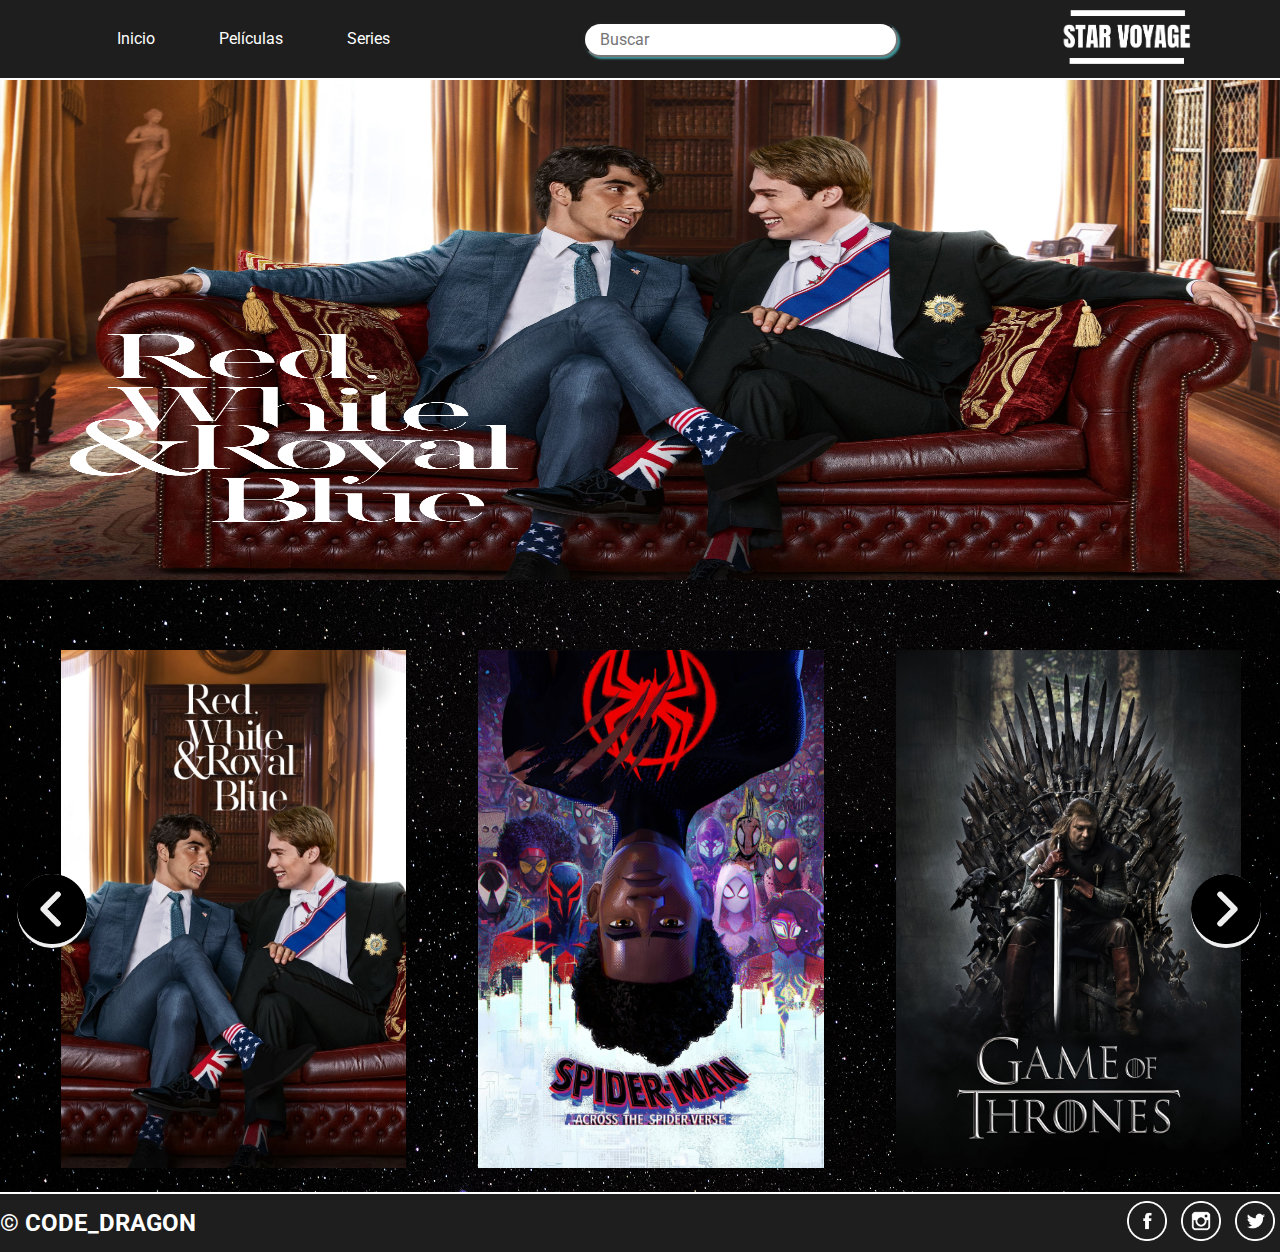
==== commit ad5a73ec: "Cambios" ====
--- a/index.html
+++ b/index.html
@@ -92,20 +92,29 @@
                 <div class="slider-item">
                     <img
                         src="/Public/img/carrusel/redWhiteRoyalBlue.jpg"
+                        alt="Imagen 1"
+                    />
+                    <div class="slider-logo">
+                        <img src="Public/img/Logos/peliculas/drama/redWhiteRoyalBlue.png" class="superpuesta"/>
+                    </div>
+                </div>
+                <div class="slider-item">
+                    <img
+                        src="/Public/img/carrusel/spidermanAcross.jpg"
                         alt="Imagen 2"
                     />
-                </div>
-                <div class="slider-item">
-                    <img
-                        src="/Public/img/carrusel/spidermanAcross.jpg"
-                        alt="Imagen 3"
-                    />
+                    <div class="slider-logo">
+                        <img src="Public/img/Logos/peliculas/animacion/spiderManAcross.png" class="superpuesta"/>
+                    </div> 
                 </div>
                 <div class="slider-item">
                     <img
                         src="Public/img/carrusel/gameThrones.jpg"
                         alt="Imagen 3"
                     />
+                    <div class="slider-logo">
+                        <img src="Public/img/Logos/series/drama/gameThrones.png" class="superpuesta"/>
+                    </div>
                 </div>
 
                 <div class="slider-item">
@@ -113,6 +122,9 @@
                         src="Public/img/carrusel/rickMorty.jpg"
                         alt="Imagen 4"
                     />
+                    <div class="slider-logo">
+                        <img src="Public/img/Logos/series/animacion/rickMorty.png" class="superpuesta"/>
+                    </div>
                 </div>
 
                 <div class="slider-item">
@@ -120,6 +132,9 @@
                         src="Public/img/carrusel/friends.jpg"
                         alt="Imagen 5"
                     />
+                    <div class="slider-logo">
+                        <img src="Public/img/Logos/series/comedia/friends2.png" class="superpuesta"/>
+                    </div>
                 </div>
             </div>
         </section>
@@ -168,7 +183,6 @@
                                     <button class="verTrailer" data-modal="modalTrailer2">
                                         Ver más...
                                     </button>
-                                   
                                 </div>
                             </div>
                         </figure>
@@ -185,7 +199,6 @@
                                     <button class="verTrailer" data-modal="modalTrailer26">
                                         Ver más...
                                     </button>
-                                    
                                 </div>
                             </div>
                         </figure>
@@ -202,7 +215,6 @@
                                     <button class="verTrailer" data-modal="modalTrailer30">
                                         Ver Trailer
                                     </button>
-                                    
                                 </div>
                             </div>
                         </figure>
@@ -219,7 +231,6 @@
                                     <button class="verTrailer" data-modal="modalTrailer18">
                                         Ver más...
                                     </button>
-                                    
                                 </div>
                             </div>
                         </figure>
--- a/Public/css/style.css
+++ b/Public/css/style.css
@@ -241,7 +241,7 @@
 .slider {
     position: relative;
     width: 100%;
-    height: 400px;
+    height: 500px;
     margin: 0 auto 50px;
     overflow: hidden;
     
@@ -266,15 +266,46 @@
     height: 100%;
 }
 .slider .slider-container .slider-item img {
+    position: relative;
     width: 100%;
     height: 100%;
-}
+    z-index: 1;
+}
+
+.slider .slider-container .slider-item .slider-logo{
+    position: relative;
+    bottom: 250px;
+    left: 50px;
+    width: 70%  ;
+    height: 150%;
+    z-index: 100;
+
+}
+.slider .slider-container .slider-item .slider-logo img{
+    margin: 0 20px;
+    width: 50%;
+    height: 25%;
+}
+
 .slider .slider-container .slider-item.active {
     transform: translateX(-110%);
     -webkit-transform: translateX(-110%);
     -moz-transform: translateX(-110%);
     -ms-transform: translateX(-110%);
     -o-transform: translateX(-110%);
+}
+
+/* *Responsive slider-Home */
+@media screen and (max-width: 767px) {
+    .slider .slider-container .slider-item .slider-logo{
+        position: relative;
+        bottom: 150px;
+        left: 120px;
+        width: 80%;
+        height: 150%;
+        z-index: 100;
+    
+    }
 }
 
 /* *Estilos de tu slider */
@@ -338,12 +369,12 @@
 }
 .iconoi {
     width: 70px;
-    height: 60px;
+    height: 70px;
     cursor: pointer;
 }
 .iconod {
     width: 70px;
-    height: 60px;
+    height: 70px;
     cursor: pointer;
 }
 .btnFlecha {
@@ -362,6 +393,7 @@
     left: 17px;
     position: relative;
 }
+
 /* Inicio del Hover */
 .imageDrama:hover .trans {
     display: block;
@@ -386,18 +418,16 @@
     justify-content: center;
     align-items: center;
 }
-
 .banImageHover{
     height: 40%;
 }
 .botones{
     margin: 150px 0;
 }
-
 /* !Fin de películas y series */
-
-/* *Modal Trailers */
-
+.wordMovie{
+    visibility: hidden;
+}
 .verTrailer {
     font-size: 20px;
     height: 45px;
@@ -412,6 +442,9 @@
     -ms-border-radius: 2%;
     -o-border-radius: 2%;
 }
+/* !Fin Hover Peliculas y series*/
+
+/* !Modal trailers */
 .video-container {
     position: fixed;
     top: 16%;
@@ -475,21 +508,6 @@
     -o-transform: scale(0.4);
 }
 
-/* !Modal trailers */
-/*.verTrailer {
-    font-size: 20px;
-    height: 30px;
-    width: 70%;
-    border-radius: 2%;
-    border: none;
-    background-color: orange;
-    cursor: pointer;
-    -webkit-border-radius: 2%;
-    -moz-border-radius: 2%;
-    -ms-border-radius: 2%;
-    -o-border-radius: 2%;
-}*/
-
 .modalTrailer{
     background-color: rgba(255, 255, 255, 0.199);
     padding: 2rem;
@@ -553,9 +571,7 @@
     width: 100%;
     height: 67%;
 }
-
-
-
+/* !Modal trailers */
 /* !Paginas !!!!!!!!!!*/
 iframe {
     width: 98.5vw;
@@ -645,11 +661,7 @@
     #logo {
         display: none;
     }
-    .iconoi {
-        width: 30px;
-        height: 30px;
-        cursor: pointer;
-    }
+
     .trailerDescripcion {
         margin-bottom: 1rem;
     }
@@ -659,13 +671,6 @@
 }
 }
 
-@media (max-width: 480px) {
-    footer {
-        flex-direction: column;
-        justify-content: center;
-        height: 120px;
-    }
-}
 
 @media screen and (min-width: 352px) and (max-width: 480px) {
     .container {
@@ -681,8 +686,9 @@
         width: auto;
         height: 200px;
     }
-
-}
+}
+
+
 
 footer {
     background-color: #1e1e1e;
@@ -702,36 +708,13 @@
     
 }
 
-
-
-
-
-
-@media screen and (max-width: 767px) {
-    .modal {
-        width: 80vw;
-        height: 80vh;
-    }
-
-    .modal-content {
-        width: 100%;
-        height: 100%;
-        margin: 20px 0;
-    }
-
-    .imageDrama {
-        width: 50%;
-        height: auto;
-        margin: 20px;
-    }
-
-    .imageDrama img {
-        width: 100%;
-        padding: 0;
-    }
-}
-
-
+@media (max-width: 480px) {
+    footer {
+        flex-direction: column;
+        justify-content: center;
+        height: 120px;
+    }
+}
 
 
 @media (max-width: 912px) {
@@ -753,91 +736,123 @@
 }
 
 
-@media (max-width: 821px) {
-    header {
-        height: 120px;
-    }
-
-    .slider {
-        margin: 120px auto;
-    }
-
-    .titleContainer h2 {
-        font-size: 2.5em;
-        text-align: left;
-    }
-
-    footer h2 {
-        font-size: 20px;
+@media screen and (max-width: 767px) {
+    .modal {
+        width: 80vw;
+        height: 80vh;
+    }
+
+    .modal-content {
+        width: 100%;
+        height: 100%;
+        margin: 20px 0;
+    }
+
+    .imageDrama {
+        width: 50%;
+        height: auto;
         margin: 20px;
     }
 
+    .imageDrama img {
+        width: 100%;
+        padding: 0;
+    }
+}
+@media screen and (max-width:768px) {
+    .imageDrama:hover .trans {
+        display: block;
+    }
+    .imageDrama .trans {
+        display: block;
+        position: absolute;
+        top: 0px;
+        left: 0px;
+        bottom: 0px;
+        right: 0px;
+        text-align: center;
+        padding: 0px;
+        font: 15px/5px verdana;
+        z-index: 1;
+    }
+    .botones{
+        margin-top: 80px;
+    }
+    .verTrailer{
+        width: 100px;
+        height: 30px;
+    }
+    #botonGato{
+        margin-top: 145px;
+    }
+    .iconoi {
+        width: 50px;
+        height: 50px;
+        cursor: pointer;
+    }
+    .iconod {
+        width: 50px;
+        height: 50px;
+        cursor: pointer;
+    }
+}
+
+@media (max-width: 420px) {
+    .genero {
+        margin-right: -110px;
+    }
+    .imageDrama:hover .trans {
+        display: block;
+    }
+    
+    .imageDrama .trans {
+        display: none;
+        position: absolute;
+        top: 0px;
+        left: 0px;
+        bottom: 0px;
+        right: 0px;
+        text-align: center;
+        padding: 0px;
+        font: 15px/5px verdana;
+        z-index: 1;
+    }
+    .imageDrama img {
+        width: 100%;
+        height: 100%;
+        padding: 0;
+    }
+    .botones{
+        margin-top: 80px;
+    }
+    .verTrailer{
+        width: 100px;
+        height: 30px;
+    }
+    #botonGato{
+        margin-top: 145px;
+    }
+    .iconoi {
+        display: none;
+    }
     #imageDramaContainer {
-        margin: 2.8rem 0;
-    }
-
-    .modal-columns .imageDrama:hover .trans h3,
-    p {
-        display: none;
-    }
-
-
-    .trailerContenido {
-        height: 90%;
         display: flex;
         flex-direction: column;
         justify-content: center;
-    }
-
-    .trailerDescripcion {
-        flex-direction: row;
+        align-items: center;
+    }
+    #imageComediaContainer {
+        display: flex;
+        flex-direction: column;
         justify-content: center;
-        margin: 0;
-    }
-
-    .logoTrailer {
-        width: 250px;
-        height: auto;
-    }
-
-    
-}
-
-@media (max-width: 420px) {
-    #imageDramaContainer {
+        align-items: center;
+    }
+    #imageAnimacionContainer {
+        display: flex;
         flex-direction: column;
+        justify-content: center;
         align-items: center;
     }
-
-    #imageDramaContainer img {
-        width: auto;
-        height: 300px;
-    }
-
-    #imageComediaContainer {
-        flex-direction: column;
-        align-items: center;
-    }
-
-    #imageComediaContainer img {
-        width: auto;
-        height: 300px;
-    }
-
-    #imageAnimacionContainer {
-        flex-direction: column;
-        align-items: center;
-    }
-
-    #imageAnimacionContainer img {
-        width: auto;
-        height: 300px;
-    }
-
-    .iconoi {
-        display: none;
-    }
-
     footer h2 {
         font-size: 15px;
         margin: 20px;
@@ -869,6 +884,54 @@
     }
 }
 
+@media (max-width: 821px) {
+    header {
+        height: 120px;
+    }
+
+    .slider {
+        margin: 120px auto;
+    }
+
+    .titleContainer h2 {
+        font-size: 2.5em;
+        text-align: left;
+    }
+
+    footer h2 {
+        font-size: 20px;
+        margin: 20px;
+    }
+
+    #imageDramaContainer {
+        margin: 2.8rem 0;
+    }
+
+    .modal-columns .imageDrama:hover .trans h3,
+    p {
+        display: none;
+    }
+
+    .trailerContenido {
+        height: 90%;
+        display: flex;
+        flex-direction: column;
+        justify-content: center;
+    }
+
+    .trailerDescripcion {
+        flex-direction: row;
+        justify-content: center;
+        margin: 0;
+    }
+
+    .logoTrailer {
+        width: 250px;
+        height: auto;
+    }
+
+}
+
 @media (max-width: 280px) {
     .trailerDescripcion {
         flex-direction: column;
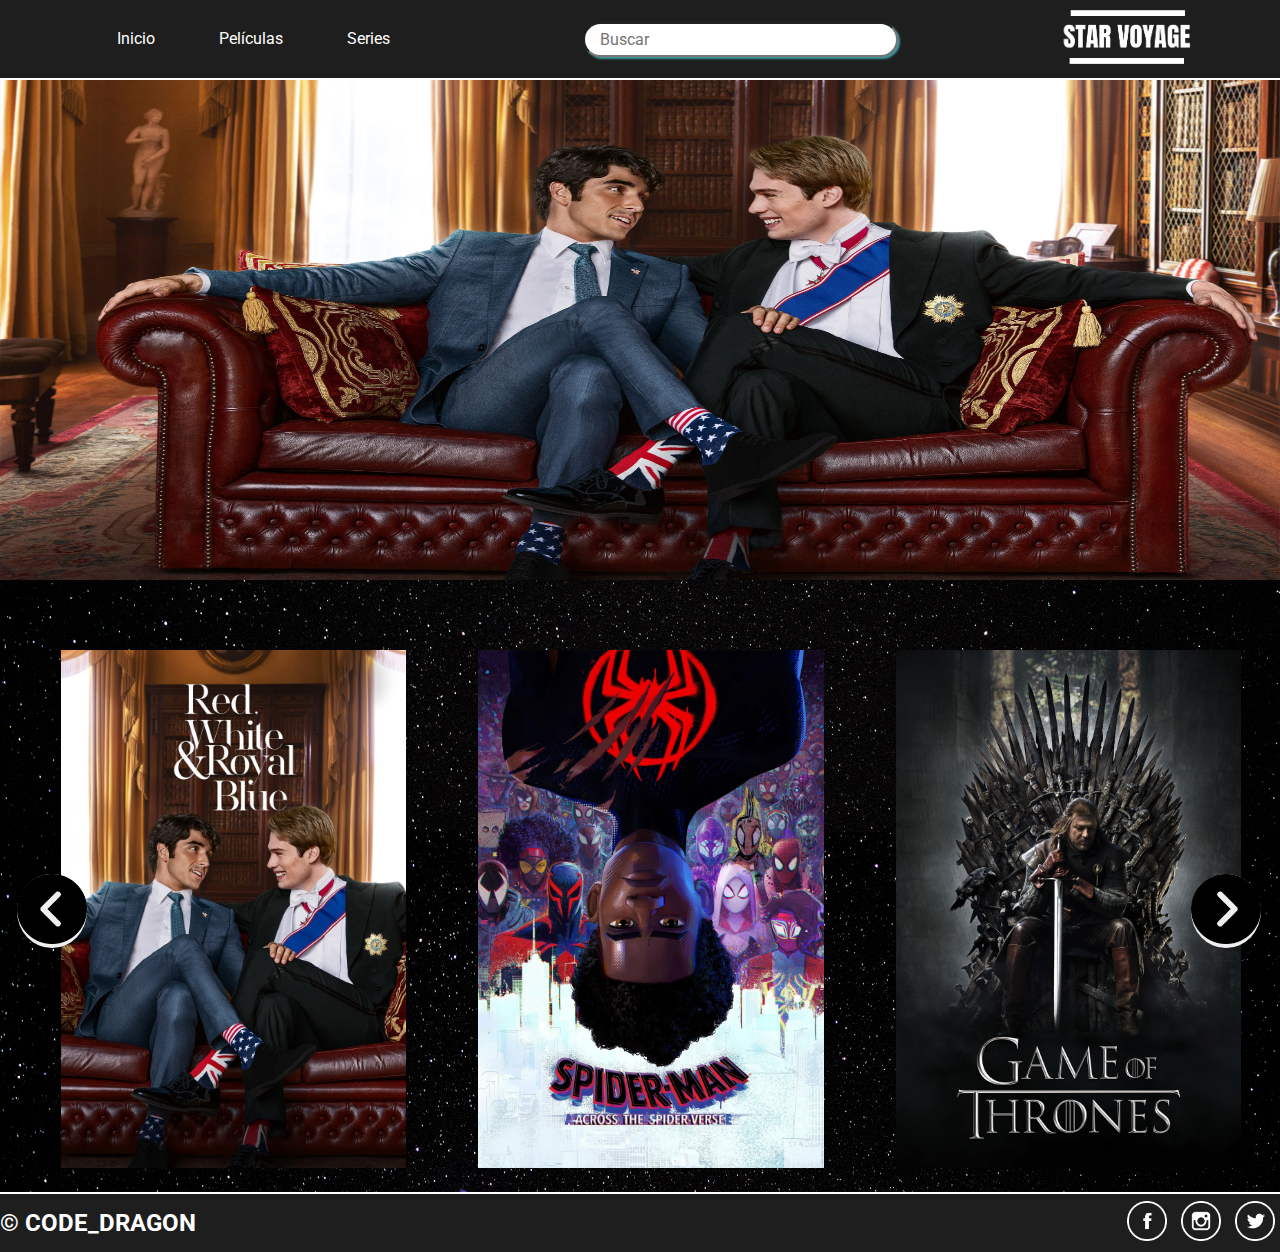
==== commit 8e885346: "fix: buscador" ====
--- a/index.html
+++ b/index.html
@@ -92,29 +92,20 @@
                 <div class="slider-item">
                     <img
                         src="/Public/img/carrusel/redWhiteRoyalBlue.jpg"
-                        alt="Imagen 1"
-                    />
-                    <div class="slider-logo">
-                        <img src="Public/img/Logos/peliculas/drama/redWhiteRoyalBlue.png" class="superpuesta"/>
-                    </div>
+                        alt="Imagen 2"
+                    />
                 </div>
                 <div class="slider-item">
                     <img
                         src="/Public/img/carrusel/spidermanAcross.jpg"
-                        alt="Imagen 2"
-                    />
-                    <div class="slider-logo">
-                        <img src="Public/img/Logos/peliculas/animacion/spiderManAcross.png" class="superpuesta"/>
-                    </div> 
+                        alt="Imagen 3"
+                    />
                 </div>
                 <div class="slider-item">
                     <img
                         src="Public/img/carrusel/gameThrones.jpg"
                         alt="Imagen 3"
                     />
-                    <div class="slider-logo">
-                        <img src="Public/img/Logos/series/drama/gameThrones.png" class="superpuesta"/>
-                    </div>
                 </div>
 
                 <div class="slider-item">
@@ -122,9 +113,6 @@
                         src="Public/img/carrusel/rickMorty.jpg"
                         alt="Imagen 4"
                     />
-                    <div class="slider-logo">
-                        <img src="Public/img/Logos/series/animacion/rickMorty.png" class="superpuesta"/>
-                    </div>
                 </div>
 
                 <div class="slider-item">
@@ -132,9 +120,6 @@
                         src="Public/img/carrusel/friends.jpg"
                         alt="Imagen 5"
                     />
-                    <div class="slider-logo">
-                        <img src="Public/img/Logos/series/comedia/friends2.png" class="superpuesta"/>
-                    </div>
                 </div>
             </div>
         </section>
@@ -160,11 +145,12 @@
                                 alt=""
                             />
                             <div class="trans">
+                                <h3 class="wordMovie">Red, White and Royal Blue</h3>
                                 <figure class="banImageHover">
                                     <img src="Public/img/Logos/peliculas/drama/redWhiteRoyalBlue.png" alt="">
                                 </figure>
                                 <div class="botones">
-                                    <button class="verTrailer" data-modal="modalTrailer12">
+                                    <button class="verTrailer">
                                         Ver más...
                                     </button>
                                 </div>
@@ -176,13 +162,21 @@
                                 alt=""
                             />
                             <div class="trans">
+                                <h3 class="wordMovie">spiderman: AcrossTheSpiderverse</h3>
                                 <figure class="banImageHover">
                                     <img src="Public/img/Logos/peliculas/animacion/spiderManAcross.png" alt="">
                                 </figure>
                                 <div class="botones">
-                                    <button class="verTrailer" data-modal="modalTrailer2">
+                                    <button class="verTrailer">
                                         Ver más...
                                     </button>
+                                    <div class="video-container">
+                                        <span class="close">X</span>
+                                        <video
+                                            src="/Public/contenido/trailers/Peliculas/ted.mp4"
+                                            controls
+                                        ></video>
+                                    </div>
                                 </div>
                             </div>
                         </figure>
@@ -192,13 +186,21 @@
                                 alt=""
                             />
                             <div class="trans">
+                                <h3 class="wordMovie">Juego de Tronos</h3>
                                 <figure class="banImageHover">
                                     <img src="Public/img/Logos/series/drama/gameThrones.png" alt="">
                                 </figure>
                                 <div class="botones">
-                                    <button class="verTrailer" data-modal="modalTrailer26">
+                                    <button class="verTrailer">
                                         Ver más...
                                     </button>
+                                    <div class="video-container">
+                                        <span class="close">X</span>
+                                        <video
+                                            src="/Public/contenido/trailers/Peliculas/baywatch.mp4"
+                                            controls
+                                        ></video>
+                                    </div>
                                 </div>
                             </div>
                         </figure>
@@ -208,13 +210,21 @@
                                 alt=""
                             />
                             <div class="trans">
+                                <h3 class="wordMovie">the last of us</h3>
                                 <figure class="banImageHover">
                                     <img src="Public/img/Logos/series/drama/lastOfUs.png" alt="">
                                 </figure>
                                 <div class="botones">
-                                    <button class="verTrailer" data-modal="modalTrailer30">
+                                    <button class="verTrailer">
                                         Ver Trailer
                                     </button>
+                                    <div class="video-container">
+                                        <span class="close">X</span>
+                                        <video
+                                            src="/Public/contenido/trailers/Peliculas/badBoysForLife.mp4"
+                                            controls
+                                        ></video>
+                                    </div>
                                 </div>
                             </div>
                         </figure>
@@ -224,13 +234,21 @@
                                 alt=""
                             />
                             <div class="trans">
+                                <h3 class="wordMovie">Rick and Morty</h3>
                                 <figure class="banImageHover">
                                     <img src="Public/img/Logos/series/animacion/rickMorty.png" alt="">
                                 </figure>
                                 <div class="botones">
-                                    <button class="verTrailer" data-modal="modalTrailer18">
+                                    <button class="verTrailer">
                                         Ver más...
                                     </button>
+                                    <div class="video-container">
+                                        <span class="close">X</span>
+                                        <video
+                                            src="/Public/contenido/trailers/Peliculas/rideAlong.mp4"
+                                            controls
+                                        ></video>
+                                    </div>
                                 </div>
                             </div>
                         </figure>
@@ -252,58 +270,10 @@
             </div>
         </div>
 
-        <div class="modalTrailer" id="modalTrailer12">
-            <div class="trailerContenido">
-                <figure class="trailerRemove"><img class="remove" src="Public/img/principales/remove.png" alt=""></figure>
-                <div class="trailerDescripcion">
-                    <figure class="trailerLogo"> <img class="logoTrailer" src="Public/img/Logos/peliculas/drama/redWhiteRoyalBlue2.png" alt=""></figure>
-                    <p class="trailerDetalles">Tras la elección de su madre como presidente, el joven Alex Claremont-Diaz (Pérez) es rápidamente elegido como el equivalente estadounidense de un joven miembro de la realeza.</p>
-                </div>
-                <iframe class="iframeTrailer" width="560" height="315" src="https://www.youtube.com/embed/_DF0Ejz-xB0" frameborder="0"></iframe>
-            </div>
-        </div>
-
-        <div class="modalTrailer" id="modalTrailer2">
-            <div class="trailerContenido">
-                <figure class="trailerRemove"><img class="remove" src="Public/img/principales/remove.png" alt=""></figure>
-                <div class="trailerDescripcion">
-                    <figure class="trailerLogo"> <img class="logoTrailer" src="Public/img/Logos/peliculas/animacion/spiderManAcross.png" alt=""></figure>
-                    <p class="trailerDetalles">Miles Morales se embarca en una emocionante aventura a través del multiverso y une fuerzas con Gwen Stacy y Spider-People para luchar contra un supervillano.</p>
-                </div>
-                <iframe class="iframeTrailer" width="560" height="315" src="https://www.youtube.com/embed/cMwNb7v_v9k " frameborder="0"></iframe>
-            </div>
-        </div>
-
-        <div class="modalTrailer" id="modalTrailer26">
-            <div class="trailerContenido">
-                <figure class="trailerRemove"><img class="remove" src="Public/img/principales/remove.png" alt=""></figure>
-                <div class="trailerDescripcion">
-                    <figure class="trailerLogo"> <img class="logoTrailer" src="Public/img/Logos/series/drama/gameThrones.png" alt=""></figure>
-                    <p class="trailerDetalles">En un mundo fantástico y en un contexto medieval varias familias, relativas a la nobleza, se disputan el poder para dominar el territorio ficticio de Poniente (Westeros) y tomar el control de los Siete Reinos desde el Trono de Hierro, lugar donde el rey ejerce el poder.</p>
-                </div>
-                <iframe class="iframeTrailer" width="560" height="315" src="https://www.youtube.com/embed/TZE9gVF1QbA" frameborder="0"></iframe>
-            </div>
-        </div>
-
-        <div class="modalTrailer" id="modalTrailer30">
-            <div class="trailerContenido">
-                <figure class="trailerRemove"><img class="remove" src="Public/img/principales/remove.png" alt=""></figure>
-                <div class="trailerDescripcion">
-                    <figure class="trailerLogo"> <img class="logoTrailer" src="Public/img/Logos/series/drama/lastOfUs2.png" alt=""></figure>
-                    <p class="trailerDetalles">Joel, uno de los pocos sobrevivientes, es contratado para sacar de contrabando a Ellie, una niña de 14 años, fuera de una opresiva zona de cuarentena. Lo que pareciera ser un pequeño trabajo, se convierte en un viaje brutal y desgarrador</p>
-                </div>
-                <iframe class="iframeTrailer" width="560" height="315" src="https://www.youtube.com/embed/8SWhBsbxmpk" frameborder="0"></iframe>
-            </div>
-        </div>
-
-        <div class="modalTrailer" id="modalTrailer18">
-            <div class="trailerContenido">
-                <figure class="trailerRemove"><img class="remove" src="Public/img/principales/remove.png" alt=""></figure>
-                <div class="trailerDescripcion">
-                    <figure class="trailerLogo"> <img class="logoTrailer" src="Public/img/Logos/series/animacion/rickMorty.png" alt=""></figure>
-                    <p class="trailerDetalles">Rick Sánchez es un genio científico alcohólico que se ha mudado con la familia de su hija Beth. Él pasa el tiempo con su nieto adolescente Morty (y en ocasiones con otros miembros de la familia) en aventuras peligrosas y surrealistas a través del espacio y universos paralelos.</p>
-                </div>
-                <iframe class="iframeTrailer" width="560" height="315" src="https://www.youtube.com/embed/T_QAxvPjjBc" frameborder="0"></iframe>
+        <div id="modal" class="modal">
+            <div class="modal-content">
+                <span class="close" onclick="cerrarModal()">&times;</span>
+                <div id="modalContent" class="modal-columns"></div>
             </div>
         </div>
 
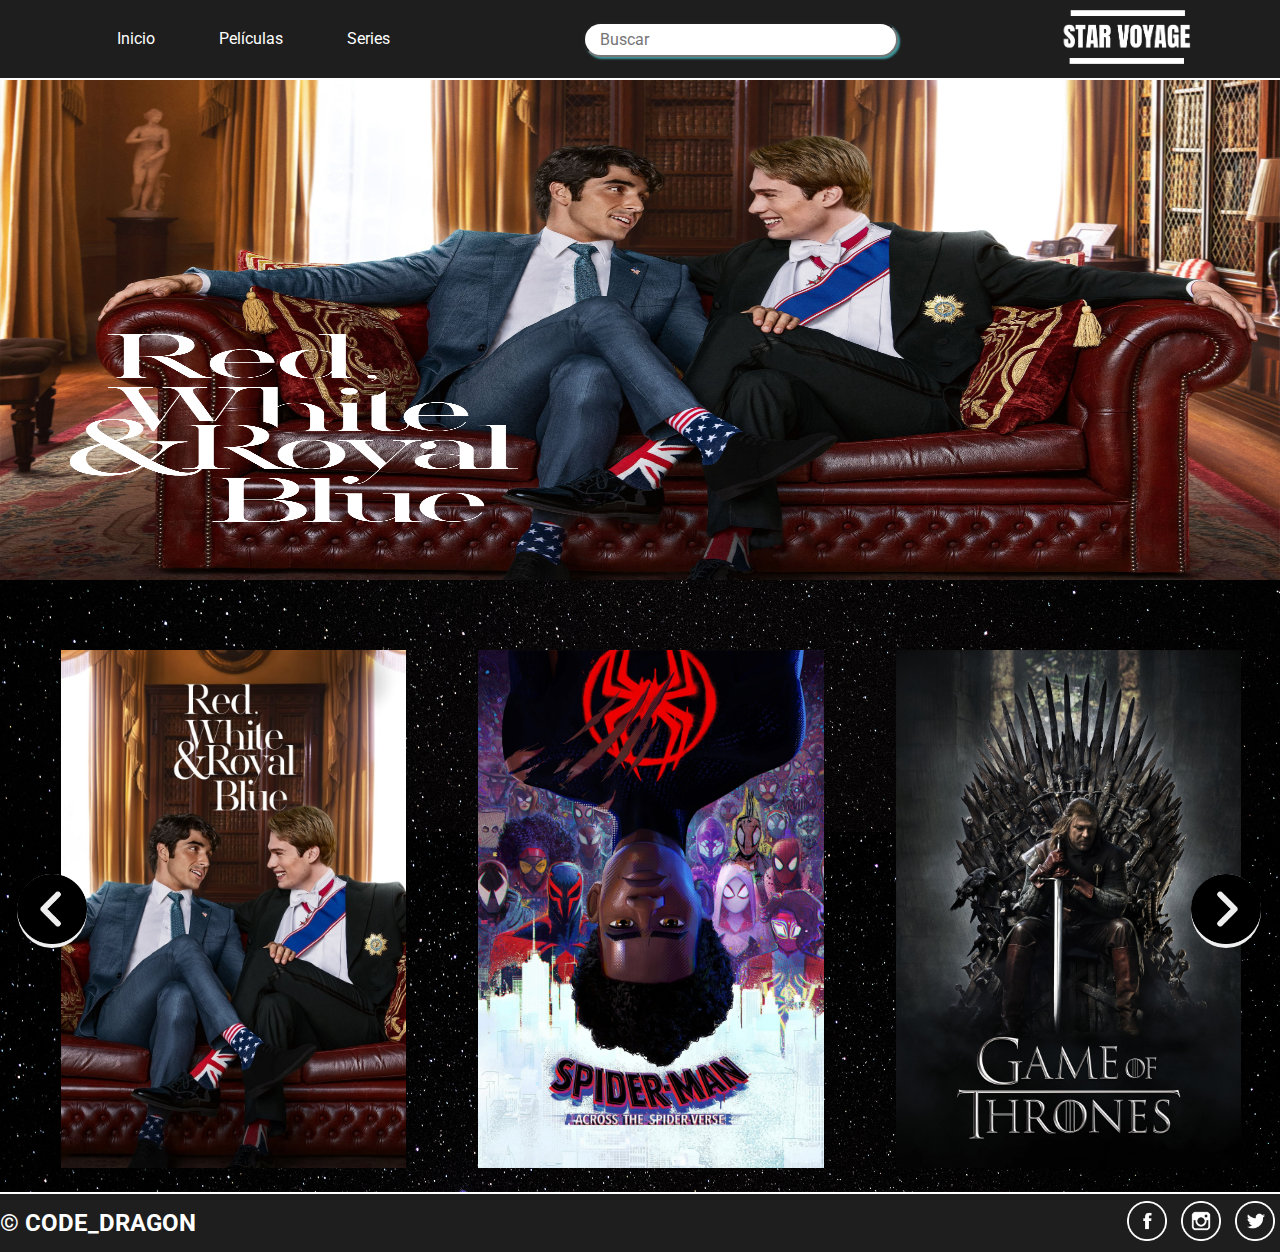
==== commit bbb5007f: "Merge branch 'devlop' of https://github.com/aalejandrozuleta/alvaroContenido into devlop" ====
--- a/index.html
+++ b/index.html
@@ -92,20 +92,29 @@
                 <div class="slider-item">
                     <img
                         src="/Public/img/carrusel/redWhiteRoyalBlue.jpg"
+                        alt="Imagen 1"
+                    />
+                    <div class="slider-logo">
+                        <img src="Public/img/Logos/peliculas/drama/redWhiteRoyalBlue.png" class="superpuesta"/>
+                    </div>
+                </div>
+                <div class="slider-item">
+                    <img
+                        src="/Public/img/carrusel/spidermanAcross.jpg"
                         alt="Imagen 2"
                     />
-                </div>
-                <div class="slider-item">
-                    <img
-                        src="/Public/img/carrusel/spidermanAcross.jpg"
-                        alt="Imagen 3"
-                    />
+                    <div class="slider-logo">
+                        <img src="Public/img/Logos/peliculas/animacion/spiderManAcross.png" class="superpuesta"/>
+                    </div> 
                 </div>
                 <div class="slider-item">
                     <img
                         src="Public/img/carrusel/gameThrones.jpg"
                         alt="Imagen 3"
                     />
+                    <div class="slider-logo">
+                        <img src="Public/img/Logos/series/drama/gameThrones.png" class="superpuesta"/>
+                    </div>
                 </div>
 
                 <div class="slider-item">
@@ -113,6 +122,9 @@
                         src="Public/img/carrusel/rickMorty.jpg"
                         alt="Imagen 4"
                     />
+                    <div class="slider-logo">
+                        <img src="Public/img/Logos/series/animacion/rickMorty.png" class="superpuesta"/>
+                    </div>
                 </div>
 
                 <div class="slider-item">
@@ -120,6 +132,9 @@
                         src="Public/img/carrusel/friends.jpg"
                         alt="Imagen 5"
                     />
+                    <div class="slider-logo">
+                        <img src="Public/img/Logos/series/comedia/friends2.png" class="superpuesta"/>
+                    </div>
                 </div>
             </div>
         </section>
@@ -150,7 +165,7 @@
                                     <img src="Public/img/Logos/peliculas/drama/redWhiteRoyalBlue.png" alt="">
                                 </figure>
                                 <div class="botones">
-                                    <button class="verTrailer">
+                                    <button class="verTrailer" data-modal="modalTrailer12">
                                         Ver más...
                                     </button>
                                 </div>
@@ -167,16 +182,9 @@
                                     <img src="Public/img/Logos/peliculas/animacion/spiderManAcross.png" alt="">
                                 </figure>
                                 <div class="botones">
-                                    <button class="verTrailer">
+                                    <button class="verTrailer" data-modal="modalTrailer2">
                                         Ver más...
                                     </button>
-                                    <div class="video-container">
-                                        <span class="close">X</span>
-                                        <video
-                                            src="/Public/contenido/trailers/Peliculas/ted.mp4"
-                                            controls
-                                        ></video>
-                                    </div>
                                 </div>
                             </div>
                         </figure>
@@ -191,16 +199,9 @@
                                     <img src="Public/img/Logos/series/drama/gameThrones.png" alt="">
                                 </figure>
                                 <div class="botones">
-                                    <button class="verTrailer">
+                                    <button class="verTrailer" data-modal="modalTrailer26">
                                         Ver más...
                                     </button>
-                                    <div class="video-container">
-                                        <span class="close">X</span>
-                                        <video
-                                            src="/Public/contenido/trailers/Peliculas/baywatch.mp4"
-                                            controls
-                                        ></video>
-                                    </div>
                                 </div>
                             </div>
                         </figure>
@@ -215,16 +216,9 @@
                                     <img src="Public/img/Logos/series/drama/lastOfUs.png" alt="">
                                 </figure>
                                 <div class="botones">
-                                    <button class="verTrailer">
+                                    <button class="verTrailer" data-modal="modalTrailer30">
                                         Ver Trailer
                                     </button>
-                                    <div class="video-container">
-                                        <span class="close">X</span>
-                                        <video
-                                            src="/Public/contenido/trailers/Peliculas/badBoysForLife.mp4"
-                                            controls
-                                        ></video>
-                                    </div>
                                 </div>
                             </div>
                         </figure>
@@ -239,16 +233,9 @@
                                     <img src="Public/img/Logos/series/animacion/rickMorty.png" alt="">
                                 </figure>
                                 <div class="botones">
-                                    <button class="verTrailer">
+                                    <button class="verTrailer" data-modal="modalTrailer18">
                                         Ver más...
                                     </button>
-                                    <div class="video-container">
-                                        <span class="close">X</span>
-                                        <video
-                                            src="/Public/contenido/trailers/Peliculas/rideAlong.mp4"
-                                            controls
-                                        ></video>
-                                    </div>
                                 </div>
                             </div>
                         </figure>
@@ -270,10 +257,58 @@
             </div>
         </div>
 
-        <div id="modal" class="modal">
-            <div class="modal-content">
-                <span class="close" onclick="cerrarModal()">&times;</span>
-                <div id="modalContent" class="modal-columns"></div>
+        <div class="modalTrailer" id="modalTrailer12">
+            <div class="trailerContenido">
+                <figure class="trailerRemove"><img class="remove" src="Public/img/principales/remove.png" alt=""></figure>
+                <div class="trailerDescripcion">
+                    <figure class="trailerLogo"> <img class="logoTrailer" src="Public/img/Logos/peliculas/drama/redWhiteRoyalBlue2.png" alt=""></figure>
+                    <p class="trailerDetalles">Tras la elección de su madre como presidente, el joven Alex Claremont-Diaz (Pérez) es rápidamente elegido como el equivalente estadounidense de un joven miembro de la realeza.</p>
+                </div>
+                <iframe class="iframeTrailer" width="560" height="315" src="https://www.youtube.com/embed/_DF0Ejz-xB0" frameborder="0"></iframe>
+            </div>
+        </div>
+
+        <div class="modalTrailer" id="modalTrailer2">
+            <div class="trailerContenido">
+                <figure class="trailerRemove"><img class="remove" src="Public/img/principales/remove.png" alt=""></figure>
+                <div class="trailerDescripcion">
+                    <figure class="trailerLogo"> <img class="logoTrailer" src="Public/img/Logos/peliculas/animacion/spiderManAcross.png" alt=""></figure>
+                    <p class="trailerDetalles">Miles Morales se embarca en una emocionante aventura a través del multiverso y une fuerzas con Gwen Stacy y Spider-People para luchar contra un supervillano.</p>
+                </div>
+                <iframe class="iframeTrailer" width="560" height="315" src="https://www.youtube.com/embed/cMwNb7v_v9k " frameborder="0"></iframe>
+            </div>
+        </div>
+
+        <div class="modalTrailer" id="modalTrailer26">
+            <div class="trailerContenido">
+                <figure class="trailerRemove"><img class="remove" src="Public/img/principales/remove.png" alt=""></figure>
+                <div class="trailerDescripcion">
+                    <figure class="trailerLogo"> <img class="logoTrailer" src="Public/img/Logos/series/drama/gameThrones.png" alt=""></figure>
+                    <p class="trailerDetalles">En un mundo fantástico y en un contexto medieval varias familias, relativas a la nobleza, se disputan el poder para dominar el territorio ficticio de Poniente (Westeros) y tomar el control de los Siete Reinos desde el Trono de Hierro, lugar donde el rey ejerce el poder.</p>
+                </div>
+                <iframe class="iframeTrailer" width="560" height="315" src="https://www.youtube.com/embed/TZE9gVF1QbA" frameborder="0"></iframe>
+            </div>
+        </div>
+
+        <div class="modalTrailer" id="modalTrailer30">
+            <div class="trailerContenido">
+                <figure class="trailerRemove"><img class="remove" src="Public/img/principales/remove.png" alt=""></figure>
+                <div class="trailerDescripcion">
+                    <figure class="trailerLogo"> <img class="logoTrailer" src="Public/img/Logos/series/drama/lastOfUs2.png" alt=""></figure>
+                    <p class="trailerDetalles">Joel, uno de los pocos sobrevivientes, es contratado para sacar de contrabando a Ellie, una niña de 14 años, fuera de una opresiva zona de cuarentena. Lo que pareciera ser un pequeño trabajo, se convierte en un viaje brutal y desgarrador</p>
+                </div>
+                <iframe class="iframeTrailer" width="560" height="315" src="https://www.youtube.com/embed/8SWhBsbxmpk" frameborder="0"></iframe>
+            </div>
+        </div>
+
+        <div class="modalTrailer" id="modalTrailer18">
+            <div class="trailerContenido">
+                <figure class="trailerRemove"><img class="remove" src="Public/img/principales/remove.png" alt=""></figure>
+                <div class="trailerDescripcion">
+                    <figure class="trailerLogo"> <img class="logoTrailer" src="Public/img/Logos/series/animacion/rickMorty.png" alt=""></figure>
+                    <p class="trailerDetalles">Rick Sánchez es un genio científico alcohólico que se ha mudado con la familia de su hija Beth. Él pasa el tiempo con su nieto adolescente Morty (y en ocasiones con otros miembros de la familia) en aventuras peligrosas y surrealistas a través del espacio y universos paralelos.</p>
+                </div>
+                <iframe class="iframeTrailer" width="560" height="315" src="https://www.youtube.com/embed/T_QAxvPjjBc" frameborder="0"></iframe>
             </div>
         </div>
 
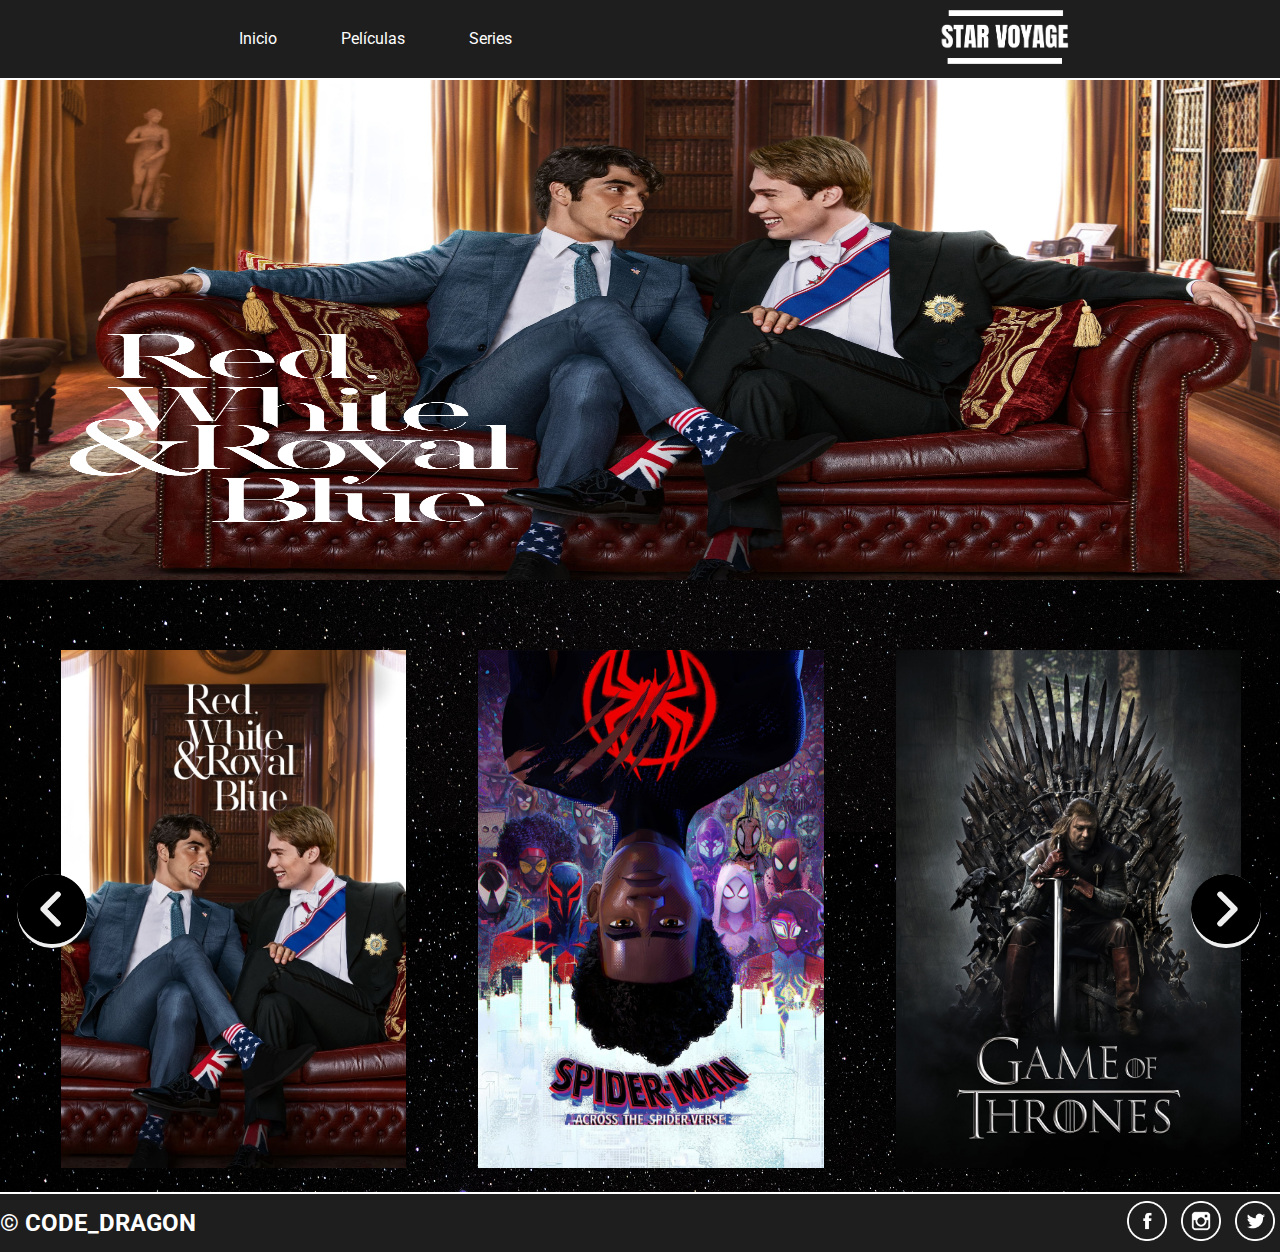
==== commit 09dfc57b: "buscador" ====
--- a/index.html
+++ b/index.html
@@ -24,7 +24,6 @@
                 </ul>
             </nav>
 
-            <input id="buscador" class="seeker" type="text" placeholder="Buscar" onkeyup="buscarPeliculas()" />
 
 
             <a href="index.html">
@@ -77,12 +76,7 @@
                     </li>
                 </ul>
                 <div id="infoCompany">
-                    <input
-                        id="buscadorBurguer"
-                        class="seeker"
-                        type="text"
-                        placeholder="Buscar"
-                    />
+                    <div></div>
                 </div>
             </nav>
         </header>
--- a/Public/css/style.css
+++ b/Public/css/style.css
@@ -398,8 +398,31 @@
 .imageDrama:hover .trans {
     display: block;
 }
+
+.imageDrama .trans {
+    display: none;
+    position: absolute;
+    top: 20px;
+    left: 20px;
+    bottom: 25px;
+    right: 20px;
+    text-align: center;
+    padding: 0px;
+    font: 15px/5px verdana;
+    z-index: 1;
+}
+
+
+.verTrailer{
+    width: 100px;
+    height: 30px;
+}
+#botonGato{
+    margin-top: 100px;
+}
+
 .trans {
-    display: none;
+    display: block;
     position: absolute;
     top: 20px;
     left: 20px;
@@ -421,8 +444,8 @@
 .banImageHover{
     height: 40%;
 }
-.botones{
-    margin: 150px 0;
+.botones {
+    margin: 73px 0;
 }
 /* !Fin de películas y series */
 .wordMovie{
